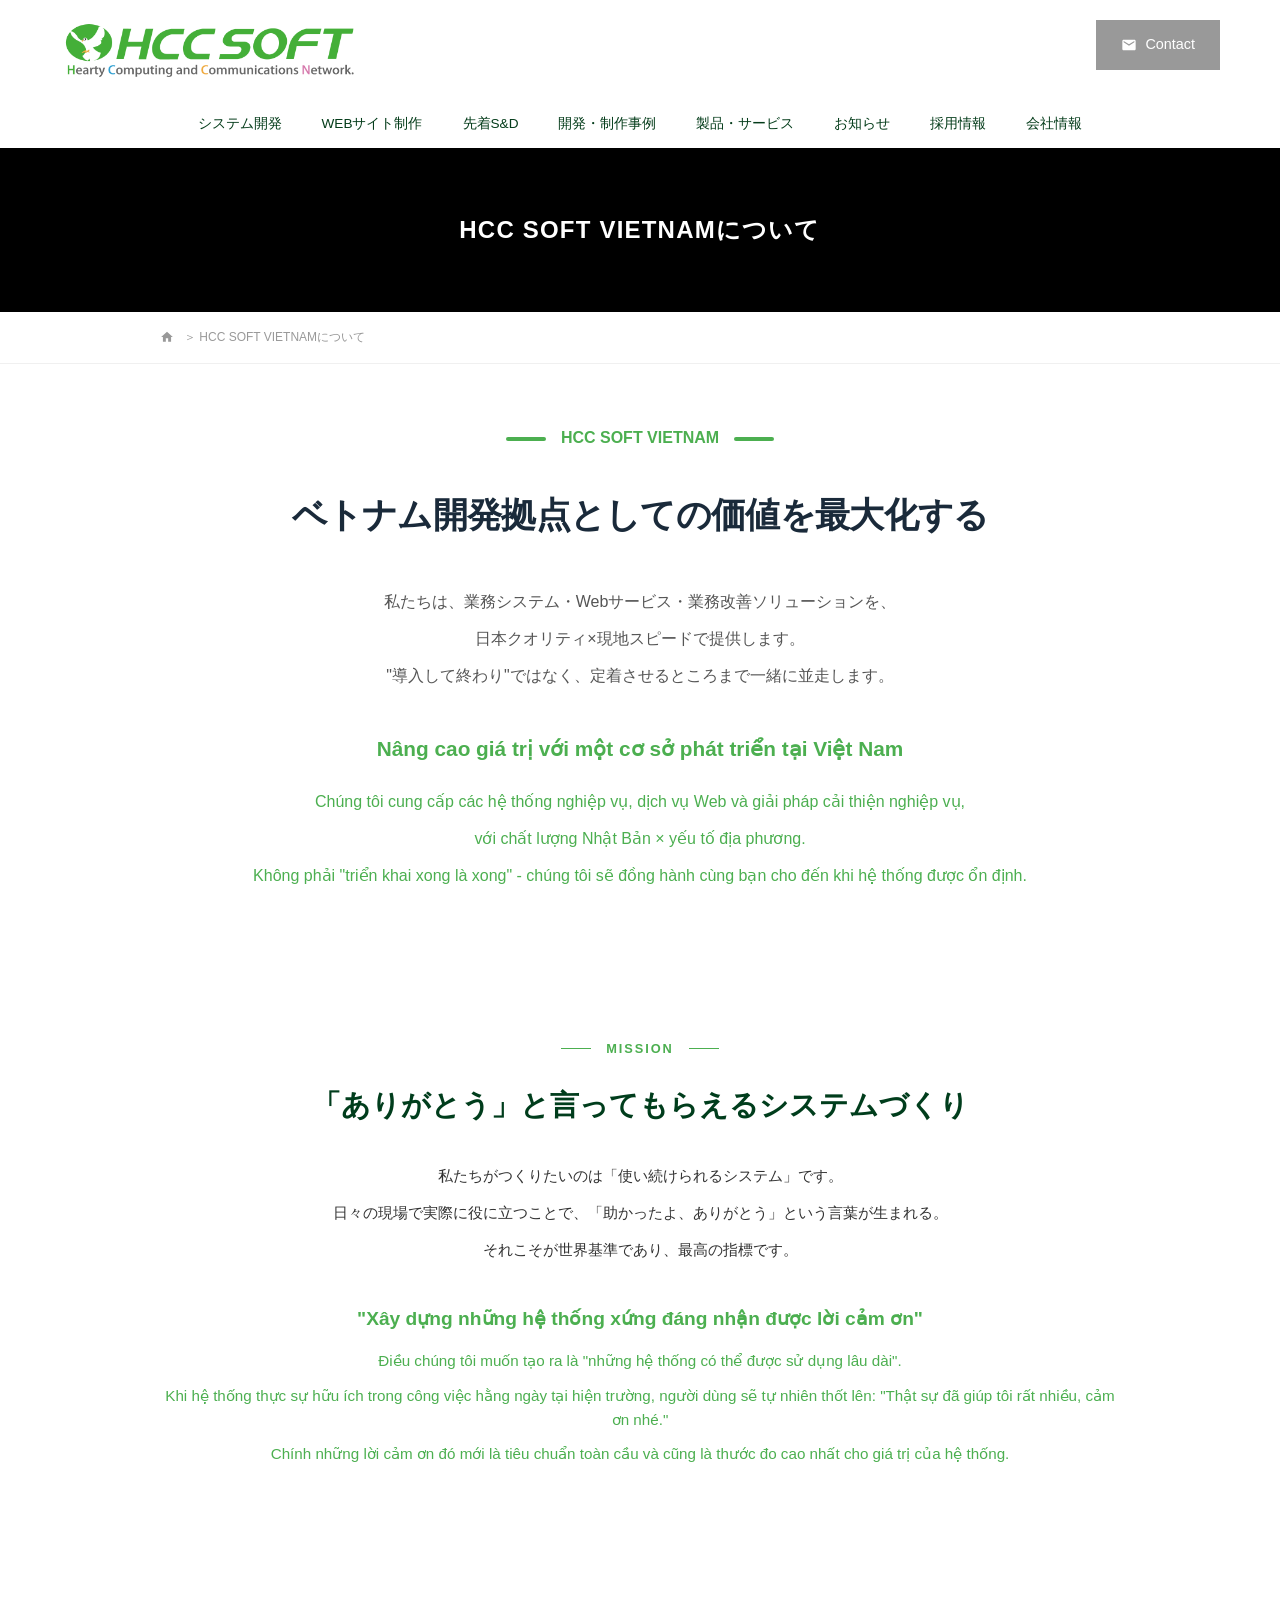
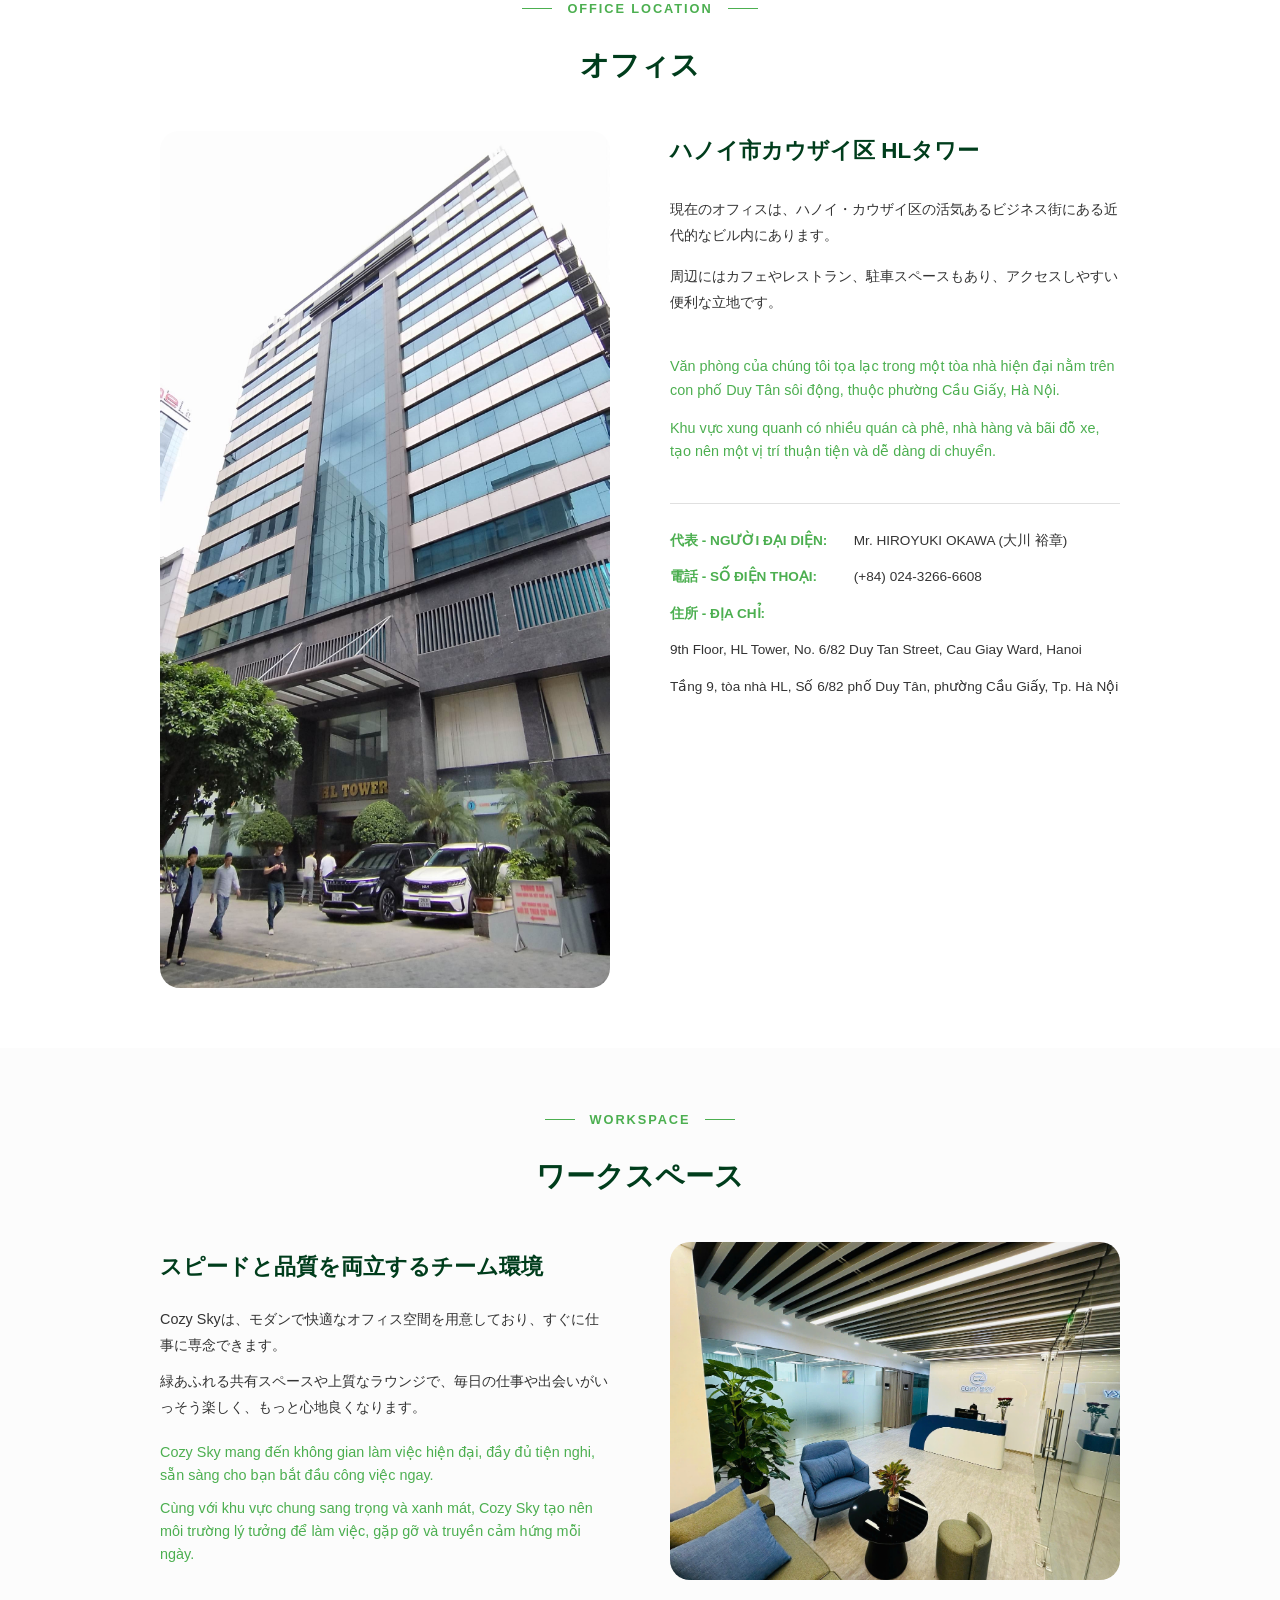
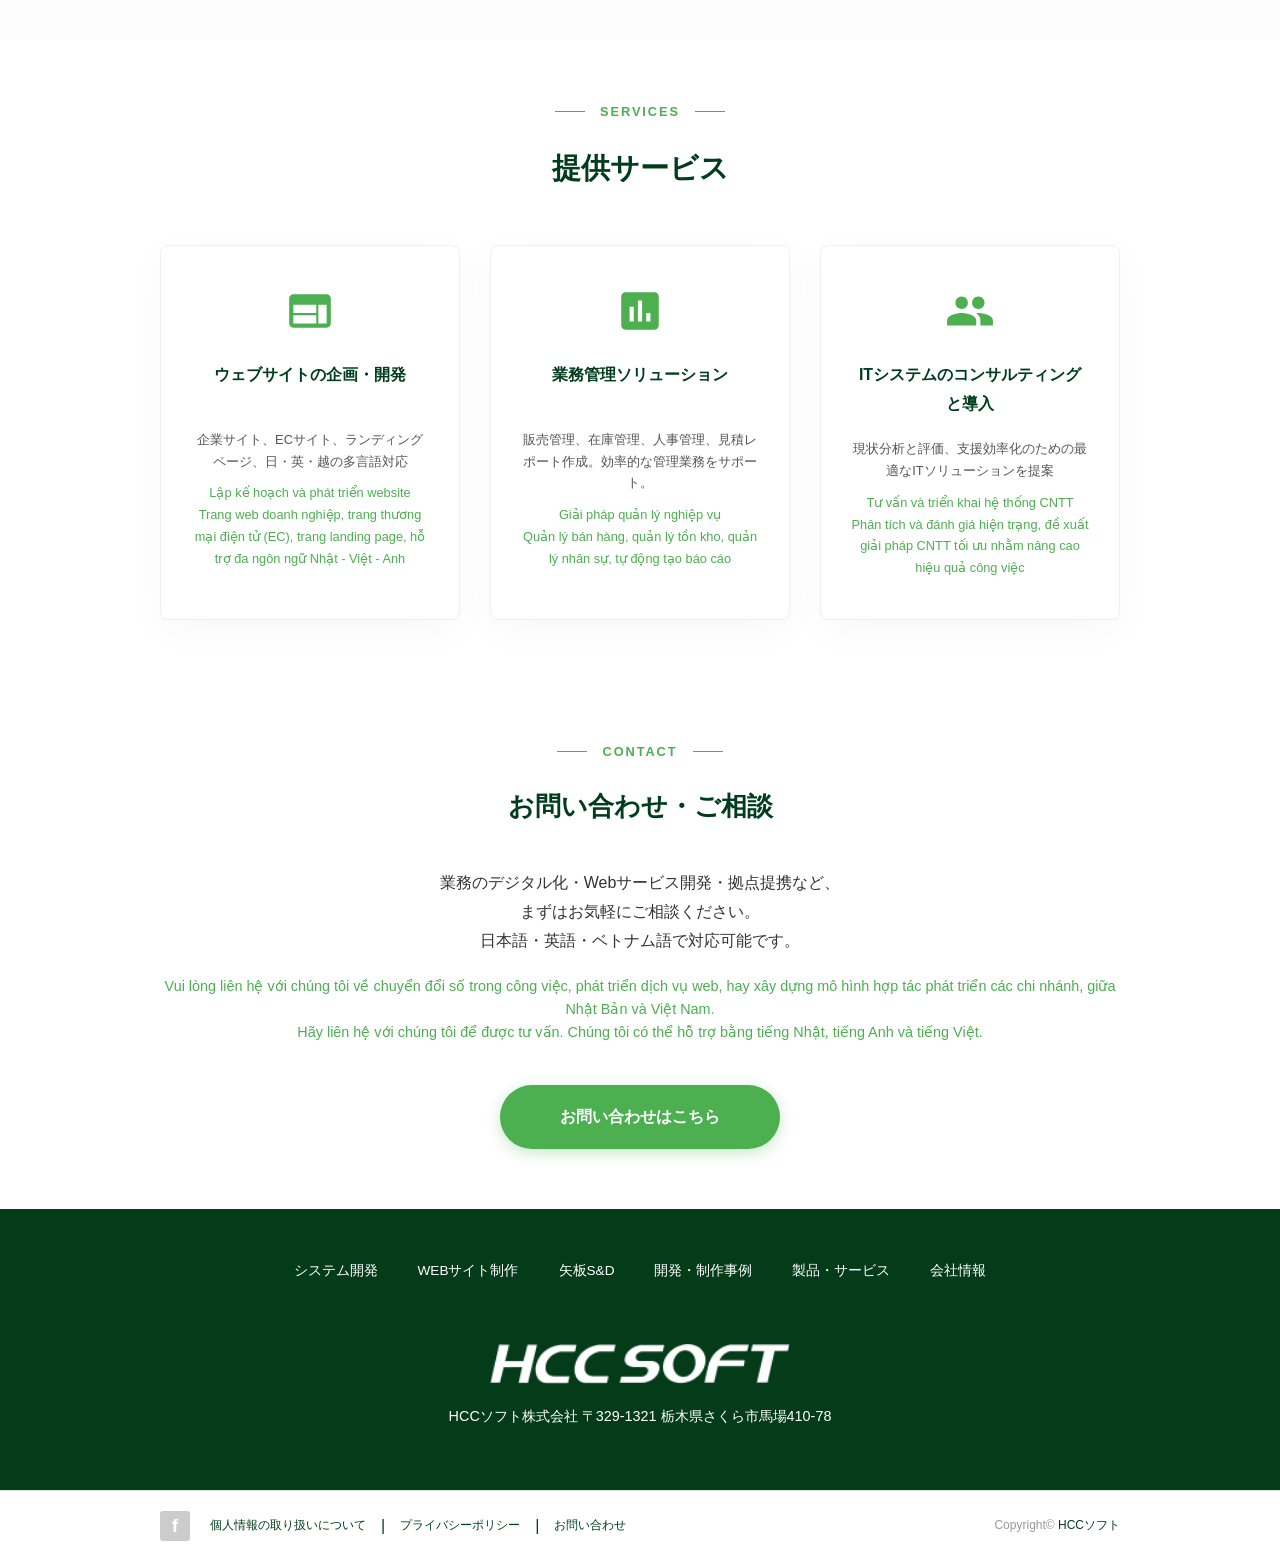
==== index.html @ 888fc67b "Initial commit" ====
<!DOCTYPE html>
<html lang="vi">
<head>
    <meta charset="UTF-8">
    <meta name="viewport" content="width=device-width, initial-scale=1.0">
    <title>HCC SOFT - Việt Nam</title>
    <link rel="stylesheet" href="css/style.css">
</head>
<body>
    <!-- Header -->
    <header class="header">
        <div class="container">
            <div class="header-top">
                <div class="logo">
                    <img src="img/hccsoft-logo.png" alt="HCC SOFT">
                </div>
                <div class="header-contact">
                    <a href="https://docs.google.com/forms/d/e/1FAIpQLScNN8goLlp0KSe3b3rcVJYPRQXXQ2QUu0O2I_xCMgyGJmK12g/viewform?usp=sharing&ouid=110514735921528965454" target="_blank" class="btn-contact">
                        <svg width="16" height="16" viewBox="0 0 24 24" fill="none" xmlns="http://www.w3.org/2000/svg" style="margin-right: 8px;">
                            <path d="M20 4H4c-1.1 0-1.99.9-1.99 2L2 18c0 1.1.9 2 2 2h16c1.1 0 2-.9 2-2V6c0-1.1-.9-2-2-2zm0 4l-8 5-8-5V6l8 5 8-5v2z" fill="currentColor"/>
                        </svg>
                        Contact
                    </a>
                </div>
            </div>
            <nav class="nav">
                <ul>
                    <li><a href="https://hcc-soft.com/system/" target="_blank">システム開発</a></li>
                    <li><a href="https://hcc-soft.com/web/" target="_blank">WEBサイト制作</a></li>
                    <li><a href="https://www.yaita-sdf.com/" target="_blank">先着S&D</a></li>
                    <li><a href="https://hcc-soft.com/works/" target="_blank">開発・制作事例</a></li>
                    <li><a href="https://hcc-soft.com/service/" target="_blank">製品・サービス</a></li>
                    <li><a href="https://hcc-soft.com/news/" target="_blank">お知らせ</a></li>
                    <li><a href="https://hcc-soft.com/recruit/" target="_blank">採用情報</a></li>
                    <li><a href="https://hcc-soft.com/company/" target="_blank">会社情報</a></li>
                </ul>
            </nav>
        </div>
    </header>

    <main>
        <!-- Page Title Banner -->
        <div class="page-banner">
            <div class="container">
                <h1>HCC SOFT VIETNAMについて</h1>
            </div>
        </div>

        <!-- Breadcrumbs -->
        <div class="breadcrumbs">
            <div class="container">
                <ul>
                    <li><a href="#">
                        <svg width="14" height="14" viewBox="0 0 24 24" fill="none" xmlns="http://www.w3.org/2000/svg" style="vertical-align: middle;">
                            <path d="M10 20v-6h4v6h5v-8h3L12 3 2 12h3v8z" fill="currentColor"/>
                        </svg>
                    </a></li>
                    <li>＞ HCC SOFT VIETNAMについて</li>
                </ul>
            </div>
        </div>

        <!-- Hero Section -->
        <section class="hero-new">
            <div class="container">
                <div class="section-tag-new">
                    <span>HCC SOFT VIETNAM</span>
                </div>
                <h2 class="hero-title">ベトナム開発拠点としての価値を最大化する</h2>
                <div class="hero-description">
                    <p>私たちは、業務システム・Webサービス・業務改善ソリューションを、</p>
                    <p>日本クオリティ×現地スピードで提供します。</p>
                    <p>"導入して終わり"ではなく、定着させるところまで一緒に並走します。</p>
                </div>
                <div class="hero-description-vn vn-text">
                    <h3 class="highlight">Nâng cao giá trị với một cơ sở phát triển tại Việt Nam</h3>
                    <p>Chúng tôi cung cấp các hệ thống nghiệp vụ, dịch vụ Web và giải pháp cải thiện nghiệp vụ,</p>
                    <p>với chất lượng Nhật Bản × yếu tố địa phương.</p>
                    <p>Không phải "triển khai xong là xong" - chúng tôi sẽ đồng hành cùng bạn cho đến khi hệ thống được ổn định.</p>
                </div>
            </div>
        </section>

        <!-- Mission Section -->
        <section class="mission">
            <div class="container text-center">
                <p class="section-tag">MISSION</p>
                <h2>「ありがとう」と言ってもらえるシステムづくり</h2>
                <div class="mission-content">
                    <p>私たちがつくりたいのは「使い続けられるシステム」です。</p>
                    <p>日々の現場で実際に役に立つことで、「助かったよ、ありがとう」という言葉が生まれる。</p>
                    <p>それこそが世界基準であり、最高の指標です。</p>
                    
                    <div class="vn-text mt-4">
                        <h3 class="highlight">"Xây dựng những hệ thống xứng đáng nhận được lời cảm ơn"</h3>
                        <p>Điều chúng tôi muốn tạo ra là "những hệ thống có thể được sử dụng lâu dài".</p>
                        <p>Khi hệ thống thực sự hữu ích trong công việc hằng ngày tại hiện trường, người dùng sẽ tự nhiên thốt lên: "Thật sự đã giúp tôi rất nhiều, cảm ơn nhé."</p>
                        <p>Chính những lời cảm ơn đó mới là tiêu chuẩn toàn cầu và cũng là thước đo cao nhất cho giá trị của hệ thống.</p>
                    </div>
                </div>
            </div>
        </section>

        <!-- Office Location Section -->
        <section class="office">
            <div class="container">
                <div class="text-center">
                    <p class="section-tag">OFFICE LOCATION</p>
                    <h2 class="section-title">オフィス</h2>
                </div>
                <div class="office-grid">
                    <div class="office-image">
                        <img src="img/HL-tower-crop.jpg" alt="HL Tower">
                    </div>
                    <div class="office-info">
                        <h3>ハノイ市カウザイ区 HLタワー</h3>
                        <p>現在のオフィスは、ハノイ・カウザイ区の活気あるビジネス街にある近代的なビル内にあります。</p>
                        <p>周辺にはカフェやレストラン、駐車スペースもあり、アクセスしやすい便利な立地です。</p>
                        
                        <div class="vn-text mt-4">
                            <p>Văn phòng của chúng tôi tọa lạc trong một tòa nhà hiện đại nằm trên con phố Duy Tân sôi động, thuộc phường Cầu Giấy, Hà Nội.</p>
                            <p>Khu vực xung quanh có nhiều quán cà phê, nhà hàng và bãi đỗ xe, tạo nên một vị trí thuận tiện và dễ dàng di chuyển.</p>
                        </div>

                        <div class="contact-details mt-4">
                            <p><strong class="no-wrap">代表 - NGƯỜI ĐẠI DIỆN:</strong> Mr. HIROYUKI OKAWA (大川 裕章)</p>
                            <p><strong class="no-wrap">電話 - SỐ ĐIỆN THOẠI:</strong> (+84) 024-3266-6608</p>
                            <p><strong>住所 - ĐỊA CHỈ:</strong></p>
                            <p>9th Floor, HL Tower, No. 6/82 Duy Tan Street, Cau Giay Ward, Hanoi</p>
                            <p>Tầng 9, tòa nhà HL, Số 6/82 phố Duy Tân, phường Cầu Giấy, Tp. Hà Nội</p>
                        </div>
                    </div>
                </div>
            </div>
        </section>

        <!-- Workspace Section -->
        <section class="workspace">
            <div class="container text-center">
                <p class="section-tag">WORKSPACE</p>
                <h2 class="section-title">ワークスペース</h2>
                <div class="workspace-grid">
                    <div class="workspace-desc">
                        <h3>スピードと品質を両立するチーム環境</h3>
                        <p>Cozy Skyは、モダンで快適なオフィス空間を用意しており、すぐに仕事に専念できます。</p>
                        <p>緑あふれる共有スペースや上質なラウンジで、毎日の仕事や出会いがいっそう楽しく、もっと心地良くなります。</p>
                        <div class="vn-text mt-3">
                            <p>Cozy Sky mang đến không gian làm việc hiện đại, đầy đủ tiện nghi, sẵn sàng cho bạn bắt đầu công việc ngay.</p>
                            <p>Cùng với khu vực chung sang trọng và xanh mát, Cozy Sky tạo nên môi trường lý tưởng để làm việc, gặp gỡ và truyền cảm hứng mỗi ngày.</p>
                        </div>
                    </div>
                    <div class="workspace-image">
                        <img src="img/CozySky-LeTan.jpg" alt="Workspace">
                    </div>
                </div>
            </div>
        </section>

        <!-- Services Section -->
        <section class="services">
            <div class="container text-center">
                <p class="section-tag">SERVICES</p>
                <h2 class="section-title">提供サービス</h2>
                <div class="services-grid">
                    <div class="service-card">
                        <div class="icon">
                            <svg width="50" height="50" viewBox="0 0 24 24" fill="none" xmlns="http://www.w3.org/2000/svg">
                                <path d="M20 4H4c-1.1 0-1.99.9-1.99 2L2 18c0 1.1.9 2 2 2h16c1.1 0 2-.9 2-2V6c0-1.1-.9-2-2-2zm-5 14H4v-4h11v4zm0-5H4V9h11v4zm5 5h-4V9h4v9z" fill="#4CAF50"/>
                            </svg>
                        </div>
                        <h3>ウェブサイトの企画・開発</h3>
                        <p>企業サイト、ECサイト、ランディングページ、日・英・越の多言語対応</p>
                        <div class="vn-text mt-2">
                            <p>Lập kế hoạch và phát triển website</p>
                            <p>Trang web doanh nghiệp, trang thương mại điện tử (EC), trang landing page, hỗ trợ đa ngôn ngữ Nhật - Việt - Anh</p>
                        </div>
                    </div>
                    <div class="service-card">
                        <div class="icon">
                            <svg width="50" height="50" viewBox="0 0 24 24" fill="none" xmlns="http://www.w3.org/2000/svg">
                                <path d="M19 3H5c-1.1 0-2 .9-2 2v14c0 1.1.9 2 2 2h14c1.1 0 2-.9 2-2V5c0-1.1-.9-2-2-2zM9 17H7v-7h2v7zm4 0h-2V7h2v10zm4 0h-2v-4h2v4z" fill="#4CAF50"/>
                            </svg>
                        </div>
                        <h3>業務管理ソリューション</h3>
                        <p>販売管理、在庫管理、人事管理、見積レポート作成。効率的な管理業務をサポート。</p>
                        <div class="vn-text mt-2">
                            <p>Giải pháp quản lý nghiệp vụ</p>
                            <p>Quản lý bán hàng, quản lý tồn kho, quản lý nhân sự, tự động tạo báo cáo</p>
                        </div>
                    </div>
                    <div class="service-card">
                        <div class="icon">
                            <svg width="50" height="50" viewBox="0 0 24 24" fill="none" xmlns="http://www.w3.org/2000/svg">
                                <path d="M16 11c1.66 0 2.99-1.34 2.99-3S17.66 5 16 5c-1.66 0-3 1.34-3 3s1.34 3 3 3zm-8 0c1.66 0 2.99-1.34 2.99-3S9.66 5 8 5C6.34 5 5 6.34 5 8s1.34 3 3 3zm0 2c-2.33 0-7 1.17-7 3.5V19h14v-2.5c0-2.33-4.67-3.5-7-3.5zm8 0c-.29 0-.62.02-.97.05 1.16.84 1.97 1.97 1.97 3.45V19h6v-2.5c0-2.33-4.67-3.5-7-3.5z" fill="#4CAF50"/>
                            </svg>
                        </div>
                        <h3>ITシステムのコンサルティングと導入</h3>
                        <p>現状分析と評価、支援効率化のための最適なITソリューションを提案</p>
                        <div class="vn-text mt-2">
                            <p>Tư vấn và triển khai hệ thống CNTT</p>
                            <p>Phân tích và đánh giá hiện trạng, đề xuất giải pháp CNTT tối ưu nhằm nâng cao hiệu quả công việc</p>
                        </div>
                    </div>
                </div>
            </div>
        </section>

        <!-- Contact CTA Section -->
        <section class="contact-cta">
            <div class="container text-center">
                <p class="section-tag">CONTACT</p>
                <h2>お問い合わせ・ご相談</h2>
                <p>業務のデジタル化・Webサービス開発・拠点提携など、<br>まずはお気軽にご相談ください。<br>日本語・英語・ベトナム語で対応可能です。</p>
                <div class="vn-text mt-3">
                    <p>Vui lòng liên hệ với chúng tôi về chuyển đổi số trong công việc, phát triển dịch vụ web, hay xây dựng mô hình hợp tác phát triển các chi nhánh, giữa Nhật Bản và Việt Nam.</p>
                    <p>Hãy liên hệ với chúng tôi để được tư vấn. Chúng tôi có thể hỗ trợ bằng tiếng Nhật, tiếng Anh và tiếng Việt.</p>
                </div>
                <a href="https://docs.google.com/forms/d/e/1FAIpQLScNN8goLlp0KSe3b3rcVJYPRQXXQ2QUu0O2I_xCMgyGJmK12g/viewform?usp=sharing&ouid=110514735921528965454" target="_blank" class="btn-cta">お問い合わせはこちら</a>
            </div>
        </section>
    </main>

    <!-- Footer -->
    <footer class="footer">
        <div class="footer-top">
            <div class="container">
                <div class="footer-nav">
                    <ul>
                        <li><a href="https://hcc-soft.com/system/" target="_blank">システム開発</a></li>
                        <li><a href="https://hcc-soft.com/web/" target="_blank">WEBサイト制作</a></li>
                        <li><a href="https://www.yaita-sdf.com/" target="_blank">矢板S&D</a></li>
                        <li><a href="https://hcc-soft.com/works/" target="_blank">開発・制作事例</a></li>
                        <li><a href="https://hcc-soft.com/service/" target="_blank">製品・サービス</a></li>
                        <li><a href="https://hcc-soft.com/company/" target="_blank">会社情報</a></li>
                    </ul>
                </div>
                <div class="footer-main">
                    <div class="footer-logo">
                        <img src="img/hccsoft-text.png" alt="HCC SOFT">
                    </div>
                    <div class="footer-address">
                        <p>HCCソフト株式会社 〒329-1321 栃木県さくら市馬場410-78</p>
                    </div>
                </div>
            </div>
        </div>
        <div class="footer-bottom">
            <div class="container">
                <div class="footer-bottom-content">
                    <div class="footer-social">
                        <a href="https://www.facebook.com/HCC-SOFT-224533360907397/" target="_blank" class="fb-icon">f</a>
                    </div>
                    <div class="footer-bottom-links">
                        <a href="https://hcc-soft.com/personal-info/" target="_blank">個人情報の取り扱いについて</a>
                        <span class="separator">|</span>
                        <a href="https://hcc-soft.com/privacy-policy/" target="_blank">プライバシーポリシー</a>
                        <span class="separator">|</span>
                        <a href="https://hcc-soft.com/contact/" target="_blank">お問い合わせ</a>
                    </div>
                    <div class="footer-copyright">
                        <span>Copyright© <a href="#">HCCソフト</a></span>
                    </div>
                </div>
            </div>
        </div>
    </footer>

    <script src="js/script.js"></script>
</body>
</html>
---- css/style.css ----
/* CSS Reset & Basic Styles */
* {
    margin: 0;
    padding: 0;
    box-sizing: border-box;
}

:root {
    --primary-color: #4CAF50; /* Màu xanh lá đặc trưng của HCC */
    --hover-green: #45a049;
    --dark-green: #003d1c; /* Màu xanh đậm tiêu đề */
    --text-color: #333;
    --light-bg: #f9fbf9;
    --white: #ffffff;
    --gray-text: #666;
    --border-color: #e0e0e0;
    --footer-bg: #043C1A;
}

body {
    font-family: 'Hiragino Kaku Gothic Pro', 'Meiryo', 'MS PGothic', sans-serif; /* Font chuẩn Nhật */
    line-height: 1.8;
    color: var(--text-color);
    background-color: var(--white);
}

.container {
    max-width: 1000px; /* Thu hẹp container theo mẫu landing page chuẩn Nhật */
    margin: 0 auto;
    padding: 0 20px;
}

img {
    max-width: 100%;
    height: auto;
    display: block;
}

.text-center {
    text-align: center;
}

.mt-2 { margin-top: 10px; }
.mt-3 { margin-top: 20px; }
.mt-4 { margin-top: 40px; }

/* Section Standard Styles */
section {
    padding: 60px 0;
}

.section-tag {
    color: var(--primary-color);
    font-weight: bold;
    font-size: 0.8rem;
    letter-spacing: 0.15em;
    margin-bottom: 20px;
    display: flex;
    align-items: center;
    justify-content: center;
}

.section-tag::before,
.section-tag::after {
    content: "";
    width: 30px;
    height: 1px;
    background-color: var(--primary-color);
    margin: 0 15px;
}

h2.section-title, h2 {
    font-size: 1.8rem;
    margin-bottom: 40px;
    color: var(--dark-green);
    font-weight: 700;
}

.vn-text {
    color: var(--primary-color);
    font-size: 0.9rem;
    line-height: 1.6;
    font-family: 'Segoe UI', Tahoma, Geneva, Verdana, sans-serif;
}

/* Header */
.header {
    background: var(--white);
    padding: 0; /* Giảm padding để sát mép */
    border-bottom: none;
}

.header .container {
    display: flex;
    flex-direction: column; /* Chuyển thành 2 hàng */
    align-items: stretch;
    max-width: 1200px;
}

.header-top {
    display: flex;
    justify-content: space-between;
    align-items: flex-start;
    padding-top: 20px;
}

.logo {
    display: flex;
    align-items: flex-start;
    font-family: 'Segoe UI', Tahoma, Geneva, Verdana, sans-serif;
}

.logo img {
    height: 60px; /* Tăng kích thước logo theo mẫu */
}

.header-contact {
    align-self: flex-start;
}

.btn-contact {
    background: #999; /* Màu xám theo hình mẫu */
    color: var(--white);
    padding: 12px 25px;
    text-decoration: none;
    font-size: 0.9rem;
    display: flex;
    align-items: center;
    border-radius: 0; /* Phẳng cạnh */
    transition: background 0.3s;
    margin-top: 0; /* Căn chỉnh ngang hàng với logo */
    font-family: 'Segoe UI', Tahoma, Geneva, Verdana, sans-serif;
}

.nav {
    margin-top: 20px;
}

.nav ul {
    display: flex;
    justify-content: center;
    list-style: none;
    padding: 0;
}

.nav ul li {
    margin: 0;
}

.nav ul li a {
    text-decoration: none;
    color: var(--footer-bg);
    font-size: 0.85rem;
    font-weight: 500;
    padding: 12px 20px;
    display: block;
    transition: all 0.3s ease;
}

.nav ul li a:hover {
    background-color: #002d15; /* Màu xanh cực đậm theo mẫu */
    color: #fff;
}

.btn-contact:hover {
    background: #666;
}

/* Page Banner */
.page-banner {
    background-color: #000;
    padding: 60px 0;
    text-align: center;
    margin-top: 0;
}

.page-banner h1 {
    color: var(--white);
    font-size: 1.5rem;
    font-weight: 600;
    letter-spacing: 0.05em;
}

/* Breadcrumbs */
.breadcrumbs {
    padding: 15px 0;
    border-bottom: 1px solid #f0f0f0;
}

.breadcrumbs ul {
    list-style: none;
    display: flex;
    align-items: center;
    gap: 10px;
    font-size: 0.75rem;
    color: #999;
}

.breadcrumbs a {
    text-decoration: none;
    color: #999;
}

/* Hero New Style */
.hero-new {
    background-color: var(--white);
    padding: 60px 0 80px;
    text-align: center;
}

.section-tag-new {
    display: flex;
    align-items: center;
    justify-content: center;
    margin-bottom: 30px;
}

.section-tag-new span {
    color: var(--primary-color);
    font-weight: 700;
    font-size: 1rem;
    margin: 0 15px;
}

.section-tag-new::before,
.section-tag-new::after {
    content: "";
    width: 40px;
    height: 4px;
    background-color: var(--primary-color);
    border-radius: 2px;
}

.hero-title {
    color: #1a2a3a; /* Màu xanh đen đậm */
    font-size: 2.2rem;
    font-weight: 800;
    margin-bottom: 40px;
    letter-spacing: -0.02em;
}

.hero-description p {
    font-size: 1rem;
    color: #555;
    line-height: 2;
    margin-bottom: 5px;
}

.hero-description-vn {
    margin-top: 40px;
    font-family: 'Segoe UI', Tahoma, Geneva, Verdana, sans-serif;
}

.hero-description-vn h3.highlight {
    font-size: 1.3rem;
    font-weight: 700;
    font-family: 'Segoe UI Bold', 'Segoe UI', Tahoma, Geneva, Verdana, sans-serif;
    margin-bottom: 20px;
    color: var(--primary-color);
}

.hero-description-vn p {
    font-size: 1rem;
    line-height: 2;
    margin-bottom: 5px;
}

/* Hero Section (Old - can be removed or kept for reference) */
.hero {
    display: none; /* Ẩn style cũ */
}

/* Mission Section */
.mission {
    padding: 60px 0;
}

.mission h2 {
    font-size: 1.8rem;
    margin-bottom: 30px;
}

.mission-content p {
    font-size: 0.95rem;
    margin-bottom: 10px;
}

.mission .vn-text h3.highlight {
    font-size: 1.2rem;
    margin-bottom: 15px;
    font-family: 'Segoe UI Bold', 'Segoe UI', Tahoma, Geneva, Verdana, sans-serif;
    font-weight: 700;
}

/* Office Location */
.office {
    background-color: var(--white);
}

.office-grid {
    display: grid;
    grid-template-columns: 1fr 1fr;
    gap: 60px;
    align-items: start;
}

.office-image img {
    border-radius: 20px;
    width: 100%;
}

.office-info h3 {
    color: var(--dark-green);
    font-size: 1.4rem;
    margin-bottom: 25px;
}

.office-info p {
    font-size: 0.9rem;
    margin-bottom: 15px;
}

.contact-details {
    border-top: 1px solid var(--border-color);
    padding-top: 25px;
}

.contact-details p {
    font-size: 0.85rem;
    margin-bottom: 12px;
    font-family: 'Segoe UI', Tahoma, Geneva, Verdana, sans-serif;
}

.contact-details strong {
    color: var(--primary-color);
    display: inline-block;
    width: 140px;
    font-family: 'Segoe UI Bold', 'Segoe UI', Tahoma, Geneva, Verdana, sans-serif;
    font-weight: 700;
}

.contact-details strong.no-wrap {
    white-space: nowrap;
    width: auto;
    min-width: 180px;
}

/* Workspace Section */
.workspace {
    background-color: #fcfcfc;
}

.workspace-grid {
    display: grid;
    grid-template-columns: 1fr 1fr;
    gap: 60px;
    align-items: center;
    text-align: left;
}

.workspace-desc h3 {
    color: var(--dark-green);
    font-size: 1.4rem;
    margin-bottom: 20px;
}

.workspace-desc p {
    font-size: 0.9rem;
    margin-bottom: 10px;
}

.workspace-image img {
    border-radius: 20px;
}

/* Services Section */
.services-grid {
    display: grid;
    grid-template-columns: repeat(3, 1fr);
    gap: 30px;
    margin-top: 50px;
}

.service-card {
    background: var(--white);
    padding: 40px 30px;
    border-radius: 8px;
    box-shadow: 0 10px 40px rgba(0,0,0,0.03);
    border: 1px solid #f0f0f0;
    display: flex;
    flex-direction: column;
    align-items: center;
}

.service-card .icon {
    margin-bottom: 25px;
    display: flex;
    justify-content: center;
    align-items: center;
}

.service-card .icon img,
.service-card .icon svg {
    height: 50px;
    width: auto;
    object-fit: contain;
}

.service-card h3 {
    font-size: 1rem;
    margin-bottom: 20px;
    color: var(--dark-green);
    min-height: 3rem;
}

.service-card p {
    font-size: 0.8rem;
    line-height: 1.7;
    color: #555;
}

.service-card .vn-text,
.service-card .vn-text p {
    color: var(--primary-color);
}

/* Contact CTA */
.contact-cta {
    background-color: var(--white);
}

.contact-cta h2 {
    font-size: 1.6rem;
}

.btn-cta {
    display: inline-block;
    background: var(--primary-color);
    color: var(--white);
    padding: 18px 60px;
    text-decoration: none;
    border-radius: 40px;
    font-weight: bold;
    font-size: 1rem;
    margin-top: 40px;
    box-shadow: 0 4px 15px rgba(76, 175, 80, 0.3);
    transition: all 0.3s;
}

.btn-cta:hover {
    background: var(--hover-green);
    transform: translateY(-2px);
    box-shadow: 0 6px 20px rgba(76, 175, 80, 0.4);
}

/* Footer */
.footer {
    width: 100%;
}

.footer-top {
    background: var(--footer-bg);
    color: var(--white);
    padding: 40px 0 60px;
}

.footer-nav {
    margin-bottom: 50px;
}

.footer-nav ul {
    display: flex;
    justify-content: center;
    list-style: none;
    flex-wrap: wrap;
    gap: 0 40px; /* Tăng khoảng cách giãn giữa các mục */
}

.footer-nav ul li a {
    color: var(--white);
    text-decoration: none;
    font-size: 0.85rem;
    padding: 10px 0; /* Thêm padding để dễ click */
    display: block;
    transition: opacity 0.3s;
}

.footer-nav ul li a:hover {
    opacity: 0.7;
}

.footer-main {
    display: flex;
    flex-direction: column;
    justify-content: center;
    align-items: center;
    gap: 20px;
}

.footer-logo {
    display: flex;
    justify-content: center;
    align-items: center;
}

.footer-logo img {
    height: 40px;
    width: auto;
}

.footer-address {
    text-align: center;
}

.footer-address p {
    font-size: 0.9rem;
    color: var(--white);
    margin: 0;
}

.footer-bottom {
    background: var(--white);
    padding: 20px 0;
    border-top: 1px solid #e0e0e0;
}

.footer-bottom-content {
    display: flex;
    justify-content: flex-start;
    align-items: center;
    flex-wrap: wrap;
    gap: 20px;
}

.footer-social .fb-icon {
    display: inline-block;
    width: 30px;
    height: 30px;
    background: #ccc;
    color: var(--white);
    border-radius: 3px;
    text-align: center;
    line-height: 30px;
    font-weight: bold;
    font-size: 1.2rem;
    text-decoration: none;
    cursor: pointer;
    transition: background 0.3s;
}

.footer-social .fb-icon:hover {
    background: #4267B2;
}

.footer-bottom-links {
    display: flex;
    align-items: center;
    gap: 10px;
    flex-wrap: wrap;
}

.footer-bottom-links a {
    color: var(--dark-green);
    text-decoration: none;
    font-size: 0.75rem;
    transition: text-decoration 0.3s;
}

.footer-bottom-links a:hover {
    text-decoration: underline;
}

.footer-bottom-links .separator {
    color: var(--dark-green);
    margin: 0 5px;
}

.footer-copyright {
    color: #999;
    font-size: 0.75rem;
    font-family: 'Segoe UI', Tahoma, Geneva, Verdana, sans-serif;
    margin-left: auto;
}

.footer-copyright a {
    color: var(--dark-green);
    text-decoration: none;
    font-size: 0.75rem;
    transition: text-decoration 0.3s;
}

.footer-copyright a:hover {
    text-decoration: underline;
}

/* Responsive */
@media (max-width: 768px) {
    section {
        padding: 60px 0;
    }
    
    .office-grid, .workspace-grid, .services-grid {
        grid-template-columns: 1fr;
        gap: 30px;
    }
    
    .header .container {
        flex-direction: column;
        gap: 15px;
    }
    
    .nav ul {
        flex-wrap: wrap;
        justify-content: center;
    }
    
    .nav ul li {
        margin: 5px 10px;
    }
    
    .hero h1 {
        font-size: 1.6rem;
    }

    .footer-main {
        flex-direction: column;
        align-items: center;
        gap: 20px;
    }
    
    .footer-bottom-content {
        flex-direction: column;
        align-items: flex-start;
        gap: 15px;
    }
    
    .footer-bottom-links {
        flex-direction: column;
        align-items: flex-start;
        gap: 5px;
    }
    
    .footer-bottom-links .separator {
        display: none;
    }
}
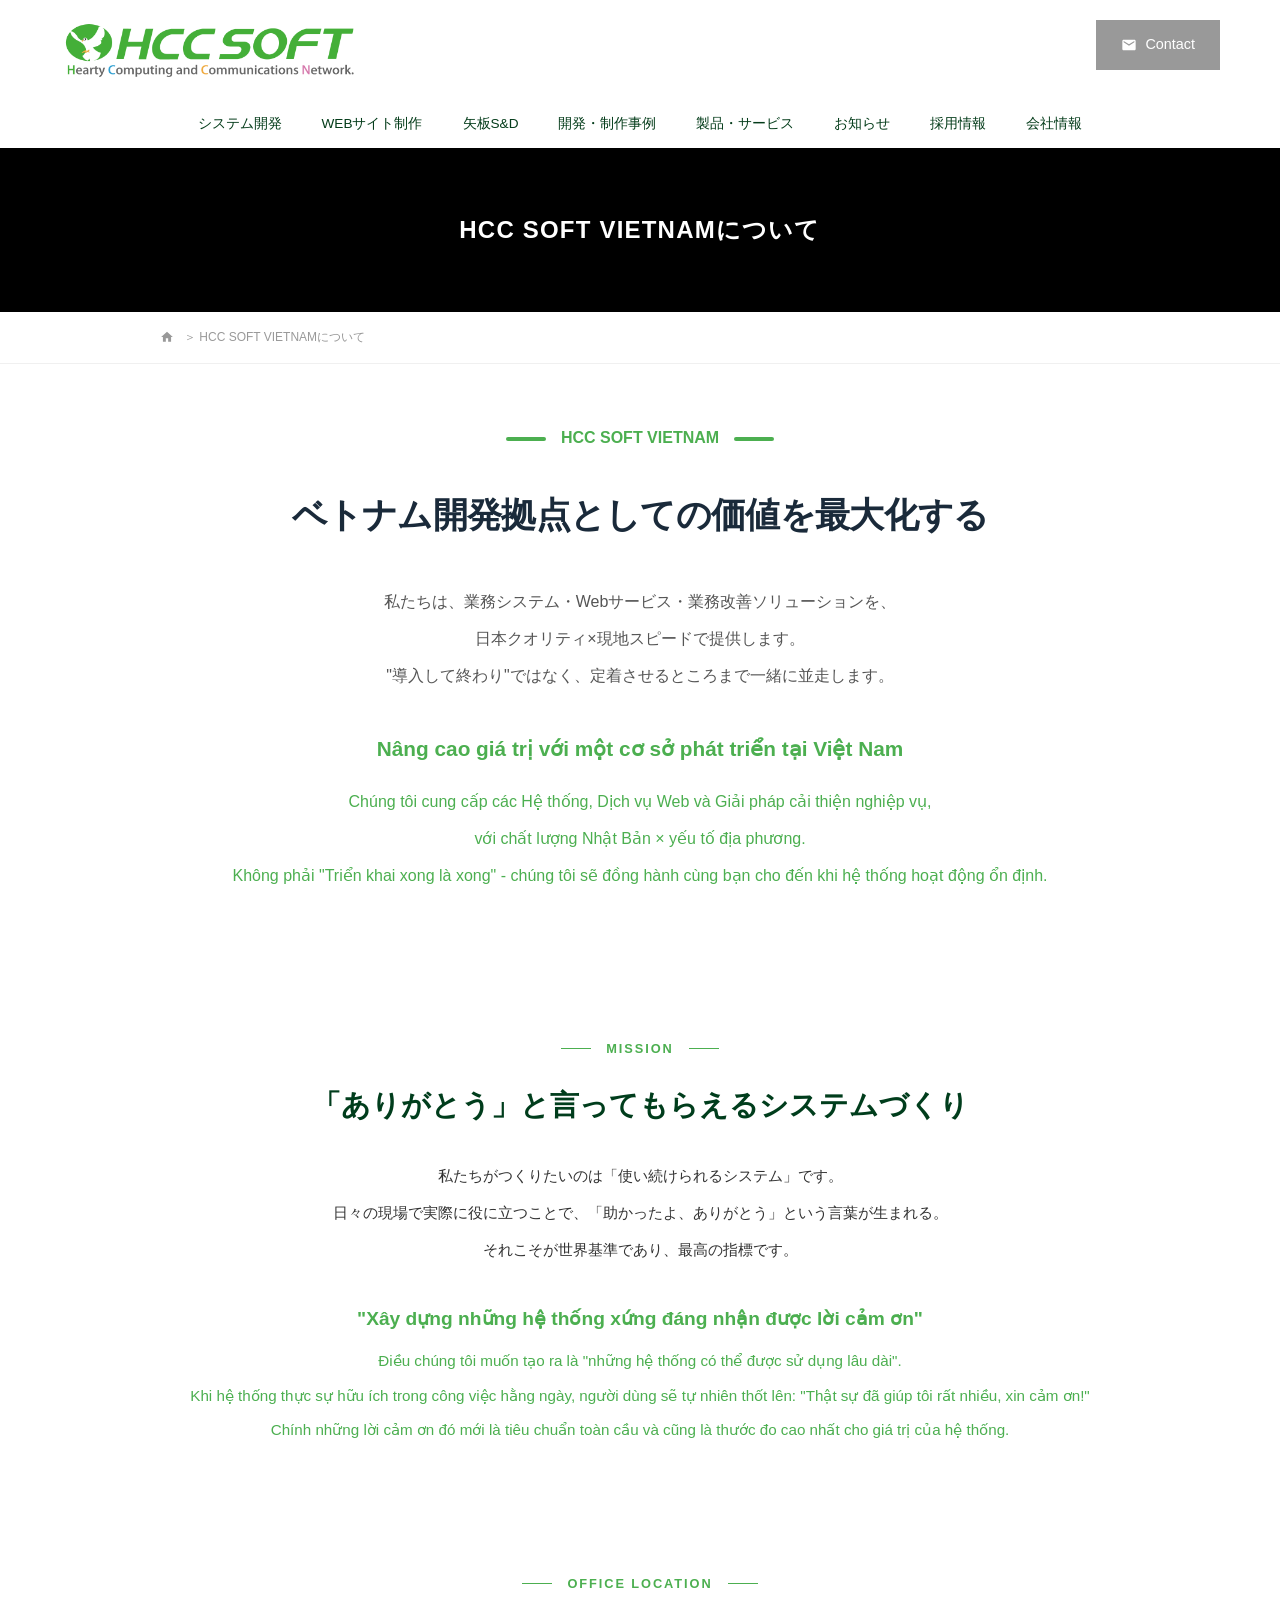
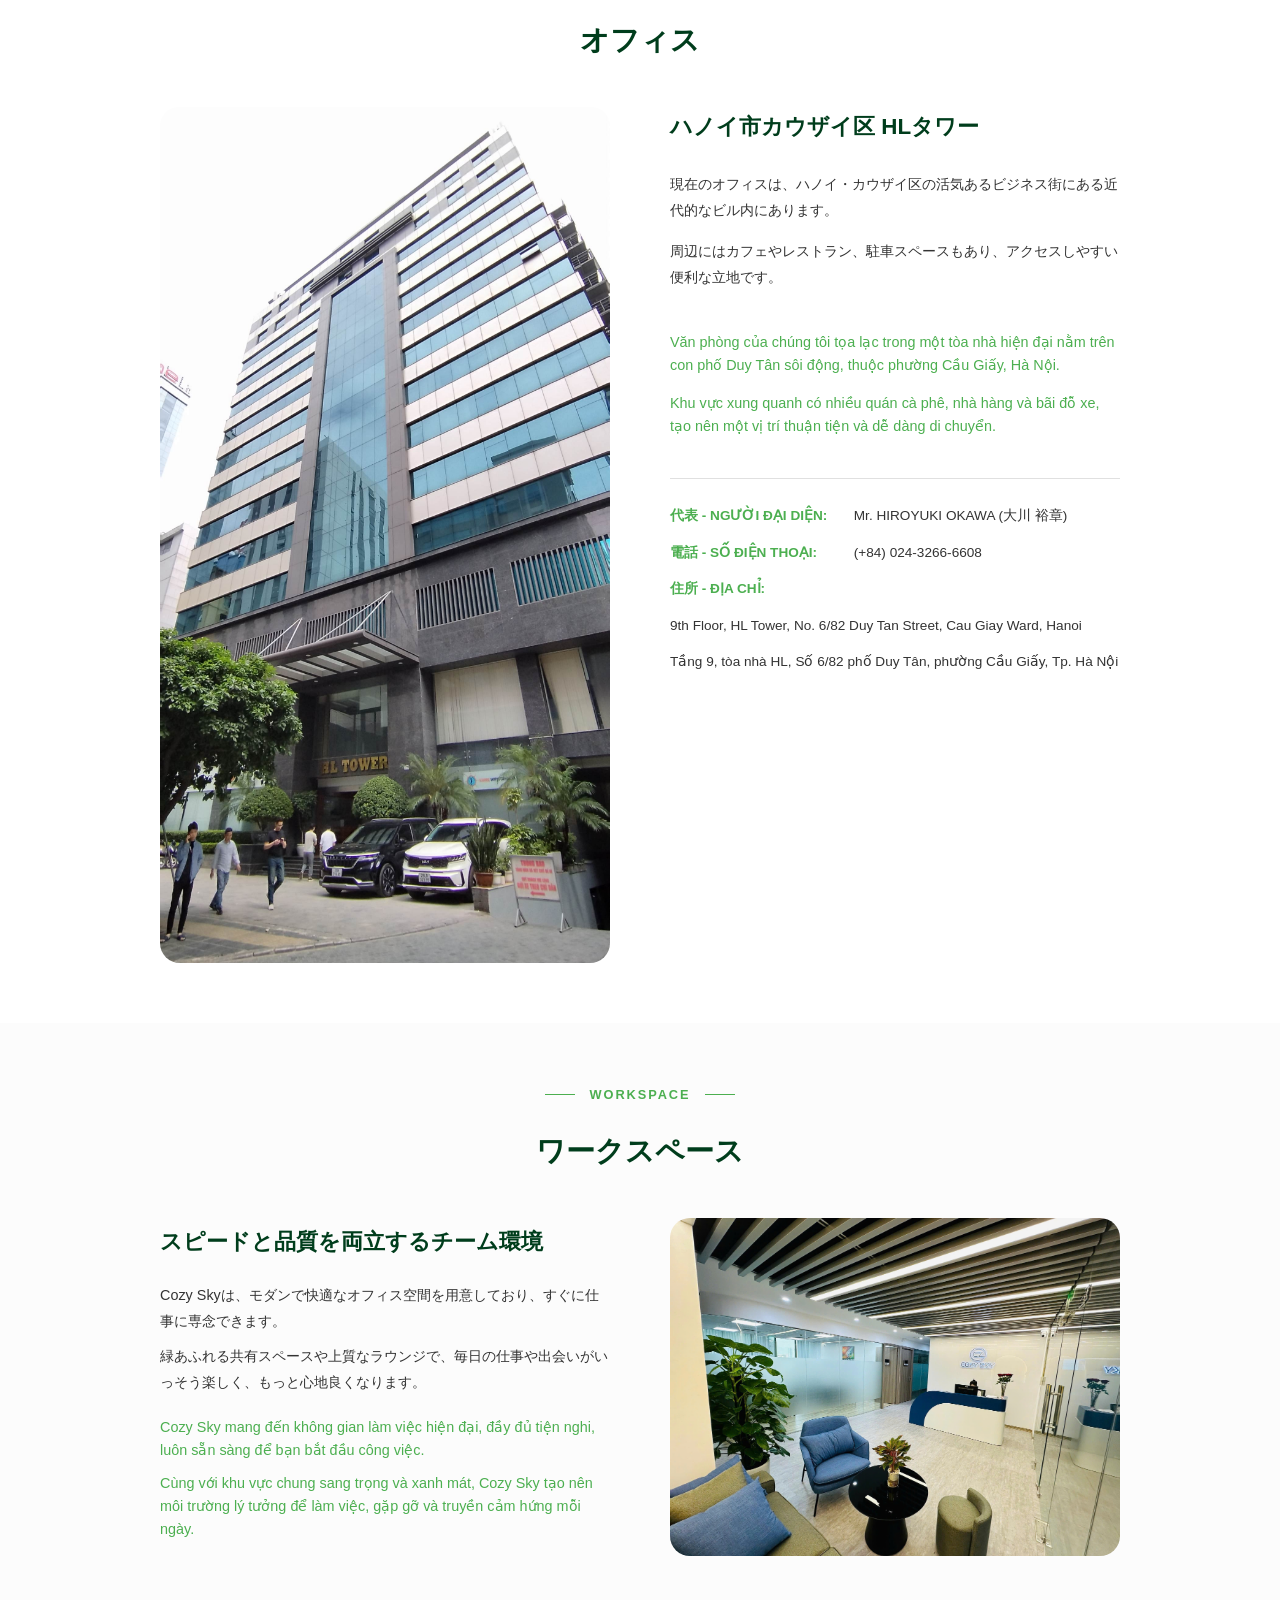
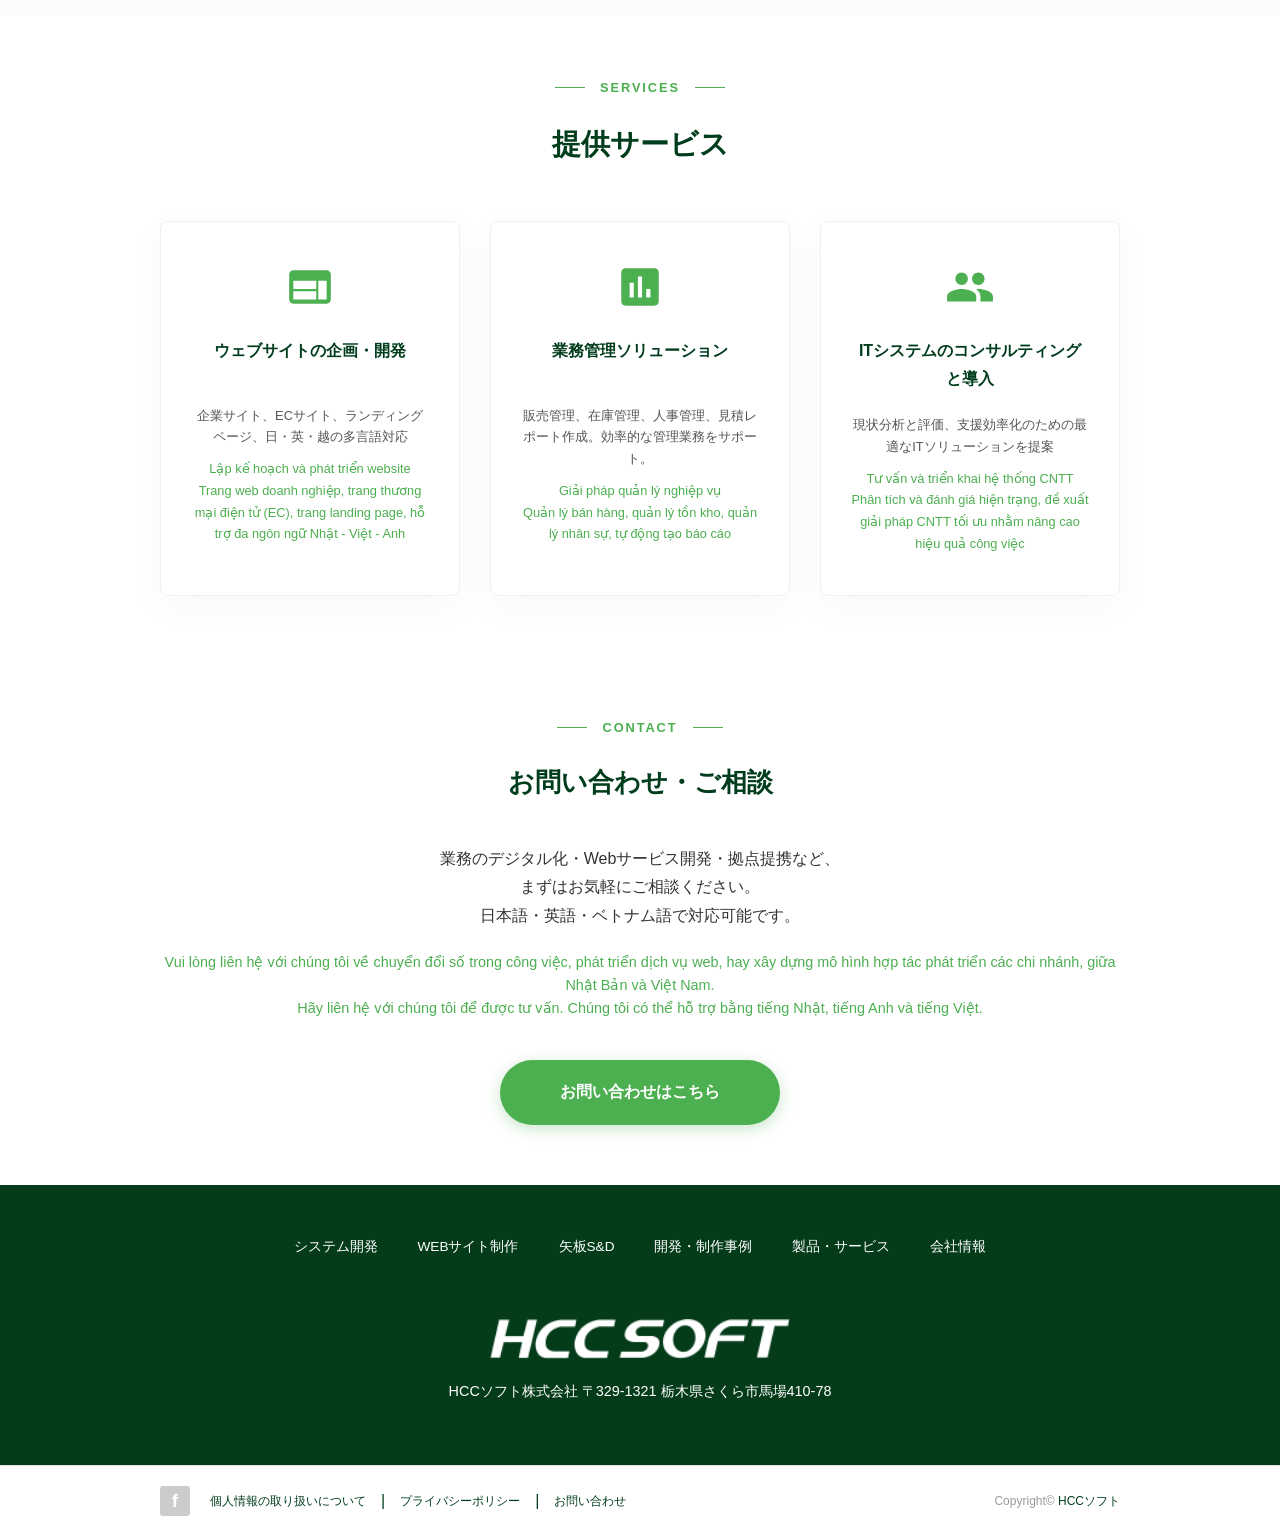
==== commit 5a6f37f6: "Remove outdated screenshot and update text content in index.html for clarity and consistency." ====
--- a/index.html
+++ b/index.html
@@ -27,7 +27,7 @@
                 <ul>
                     <li><a href="https://hcc-soft.com/system/" target="_blank">システム開発</a></li>
                     <li><a href="https://hcc-soft.com/web/" target="_blank">WEBサイト制作</a></li>
-                    <li><a href="https://www.yaita-sdf.com/" target="_blank">先着S&D</a></li>
+                    <li><a href="https://www.yaita-sdf.com/" target="_blank">矢板S&D</a></li>
                     <li><a href="https://hcc-soft.com/works/" target="_blank">開発・制作事例</a></li>
                     <li><a href="https://hcc-soft.com/service/" target="_blank">製品・サービス</a></li>
                     <li><a href="https://hcc-soft.com/news/" target="_blank">お知らせ</a></li>
@@ -74,9 +74,9 @@
                 </div>
                 <div class="hero-description-vn vn-text">
                     <h3 class="highlight">Nâng cao giá trị với một cơ sở phát triển tại Việt Nam</h3>
-                    <p>Chúng tôi cung cấp các hệ thống nghiệp vụ, dịch vụ Web và giải pháp cải thiện nghiệp vụ,</p>
+                    <p>Chúng tôi cung cấp các Hệ thống, Dịch vụ Web và Giải pháp cải thiện nghiệp vụ,</p>
                     <p>với chất lượng Nhật Bản × yếu tố địa phương.</p>
-                    <p>Không phải "triển khai xong là xong" - chúng tôi sẽ đồng hành cùng bạn cho đến khi hệ thống được ổn định.</p>
+                    <p>Không phải "Triển khai xong là xong" - chúng tôi sẽ đồng hành cùng bạn cho đến khi hệ thống hoạt động ổn định.</p>
                 </div>
             </div>
         </section>
@@ -94,7 +94,7 @@
                     <div class="vn-text mt-4">
                         <h3 class="highlight">"Xây dựng những hệ thống xứng đáng nhận được lời cảm ơn"</h3>
                         <p>Điều chúng tôi muốn tạo ra là "những hệ thống có thể được sử dụng lâu dài".</p>
-                        <p>Khi hệ thống thực sự hữu ích trong công việc hằng ngày tại hiện trường, người dùng sẽ tự nhiên thốt lên: "Thật sự đã giúp tôi rất nhiều, cảm ơn nhé."</p>
+                        <p>Khi hệ thống thực sự hữu ích trong công việc hằng ngày, người dùng sẽ tự nhiên thốt lên: "Thật sự đã giúp tôi rất nhiều, xin cảm ơn!"</p>
                         <p>Chính những lời cảm ơn đó mới là tiêu chuẩn toàn cầu và cũng là thước đo cao nhất cho giá trị của hệ thống.</p>
                     </div>
                 </div>
@@ -145,7 +145,7 @@
                         <p>Cozy Skyは、モダンで快適なオフィス空間を用意しており、すぐに仕事に専念できます。</p>
                         <p>緑あふれる共有スペースや上質なラウンジで、毎日の仕事や出会いがいっそう楽しく、もっと心地良くなります。</p>
                         <div class="vn-text mt-3">
-                            <p>Cozy Sky mang đến không gian làm việc hiện đại, đầy đủ tiện nghi, sẵn sàng cho bạn bắt đầu công việc ngay.</p>
+                            <p>Cozy Sky mang đến không gian làm việc hiện đại, đầy đủ tiện nghi, luôn sẵn sàng để bạn bắt đầu công việc.</p>
                             <p>Cùng với khu vực chung sang trọng và xanh mát, Cozy Sky tạo nên môi trường lý tưởng để làm việc, gặp gỡ và truyền cảm hứng mỗi ngày.</p>
                         </div>
                     </div>
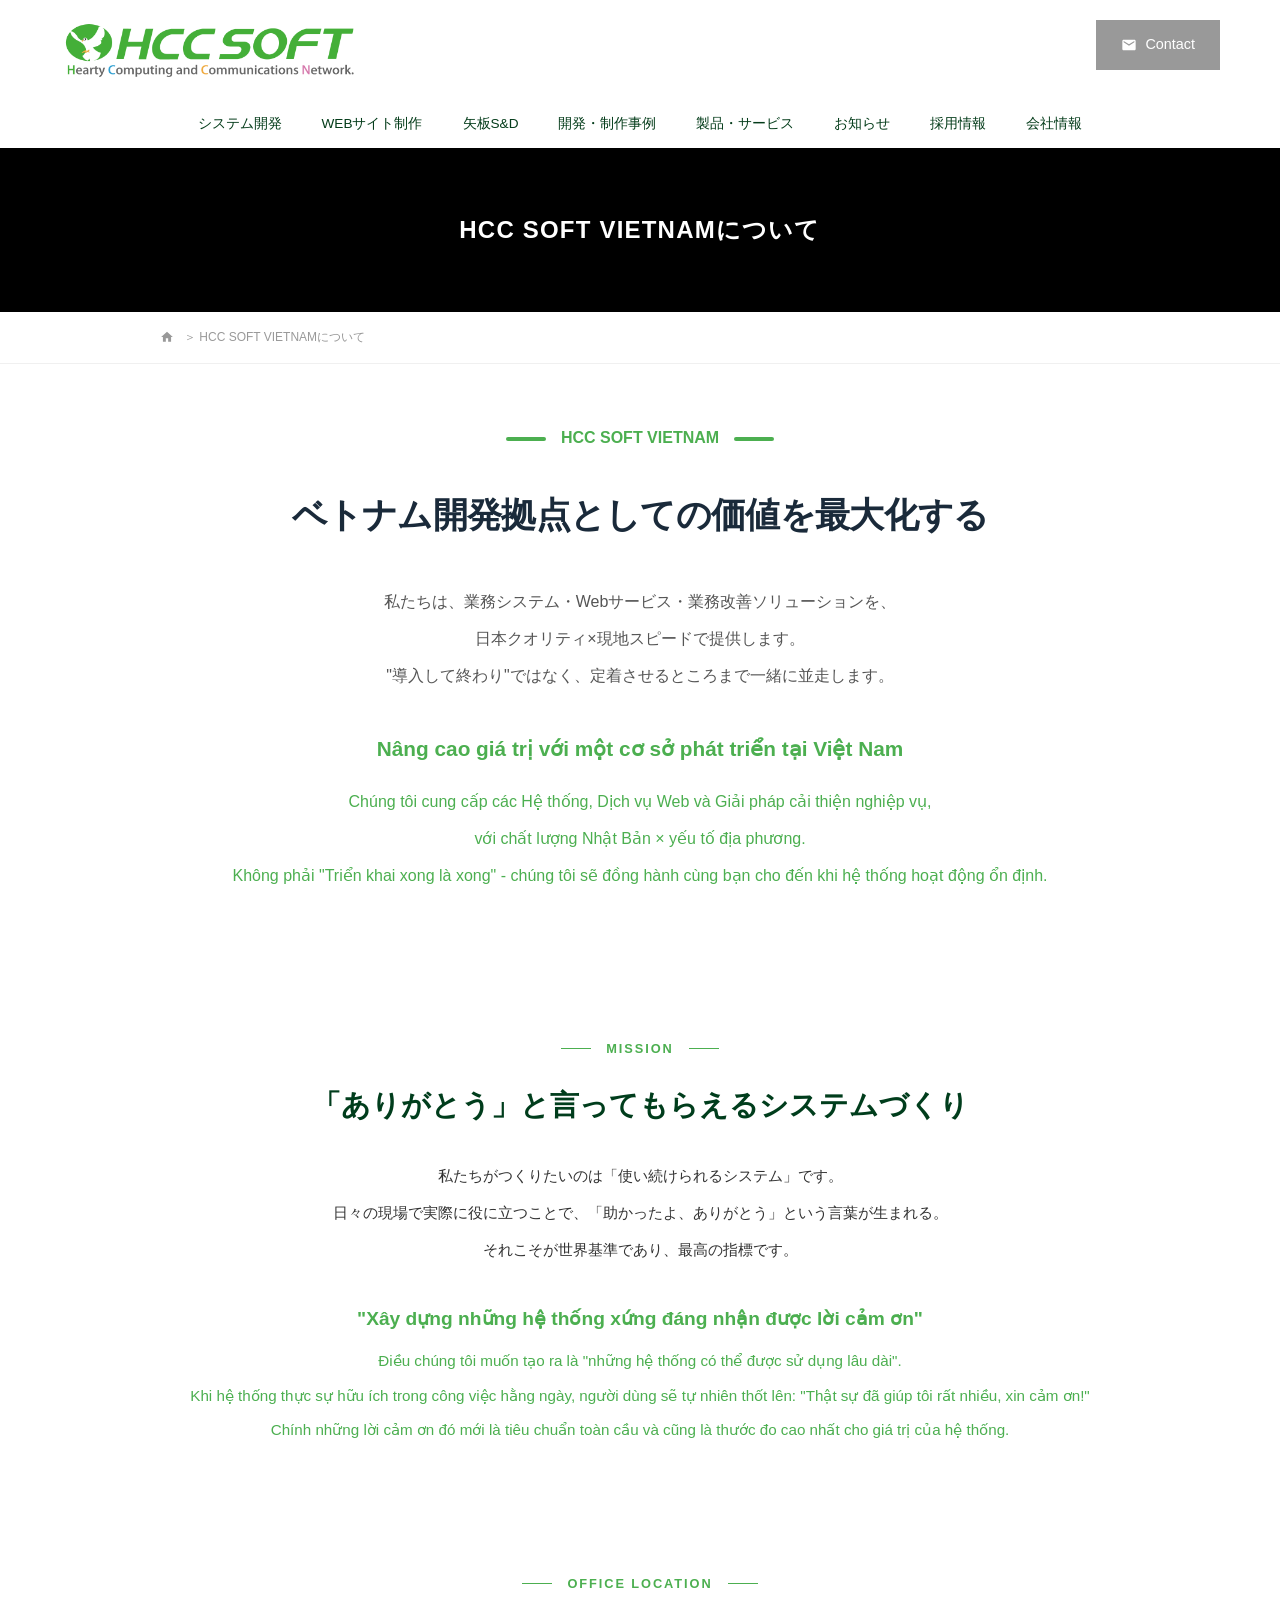
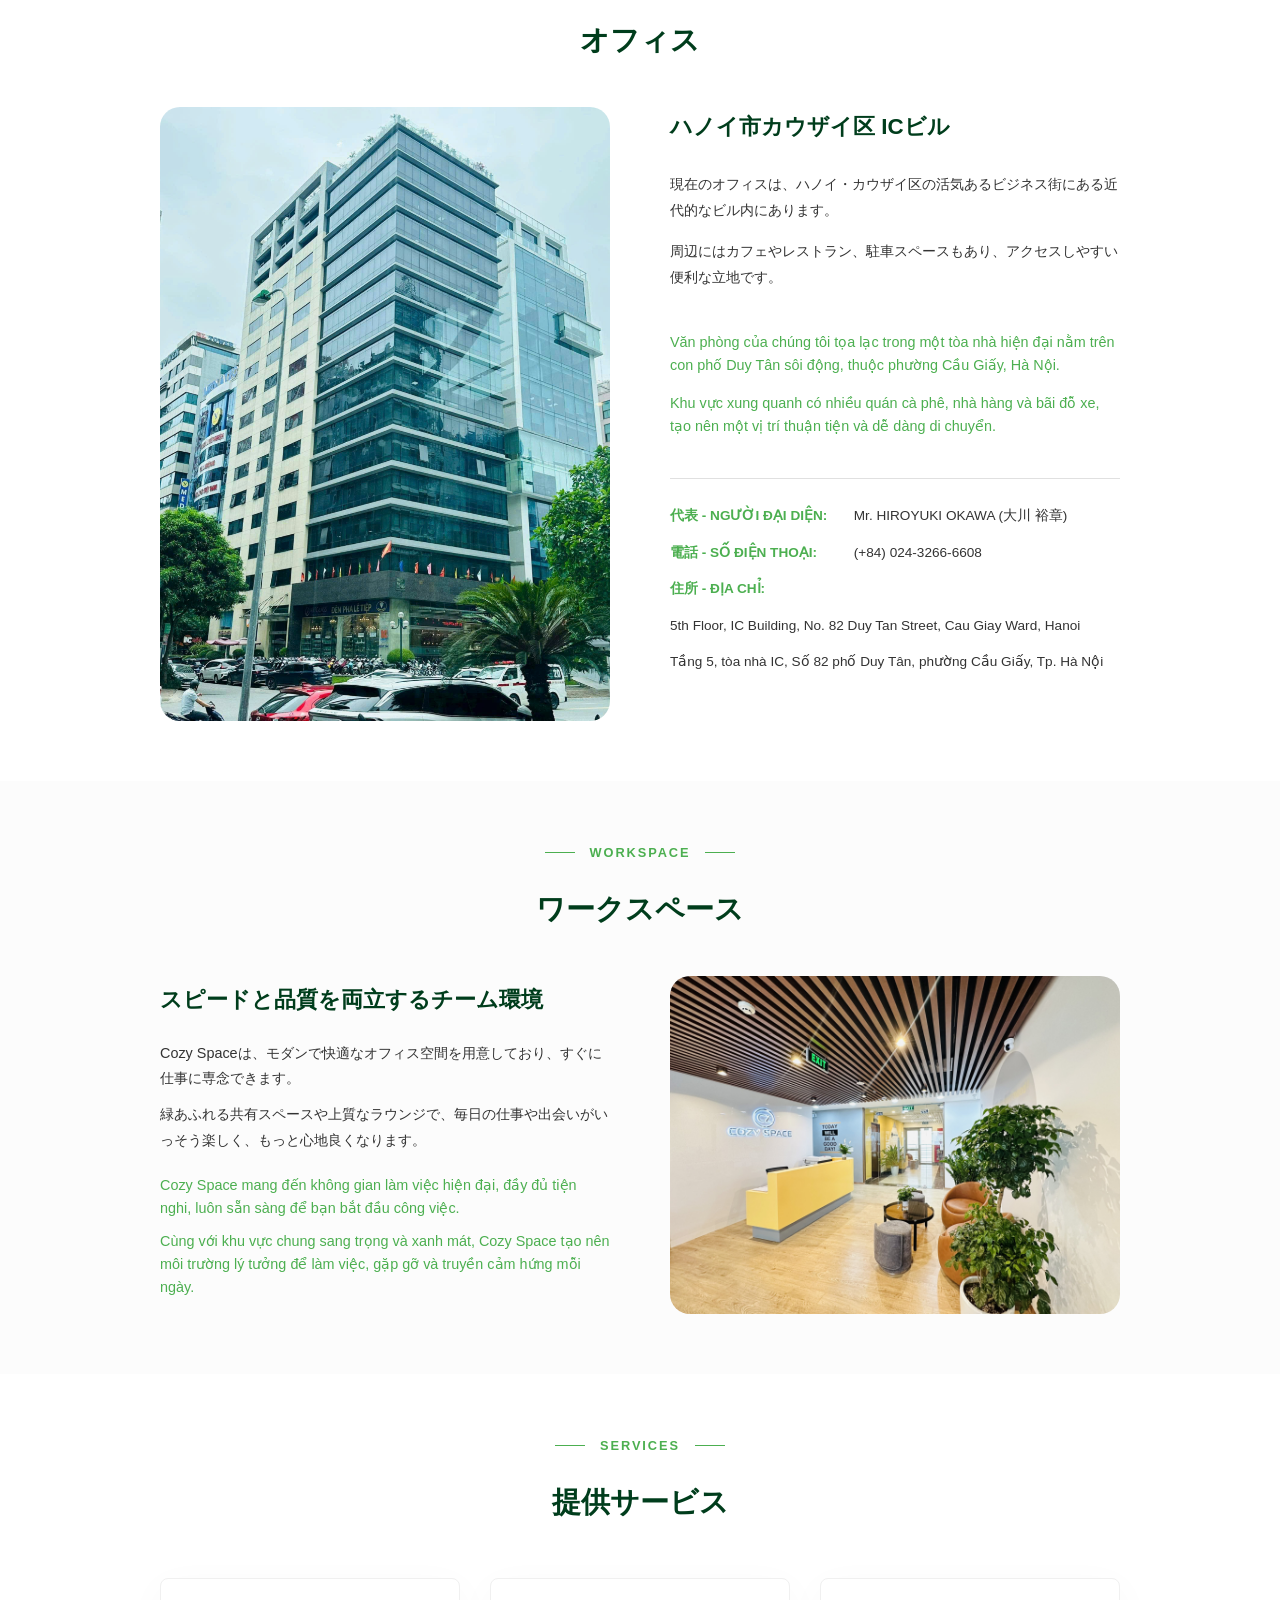
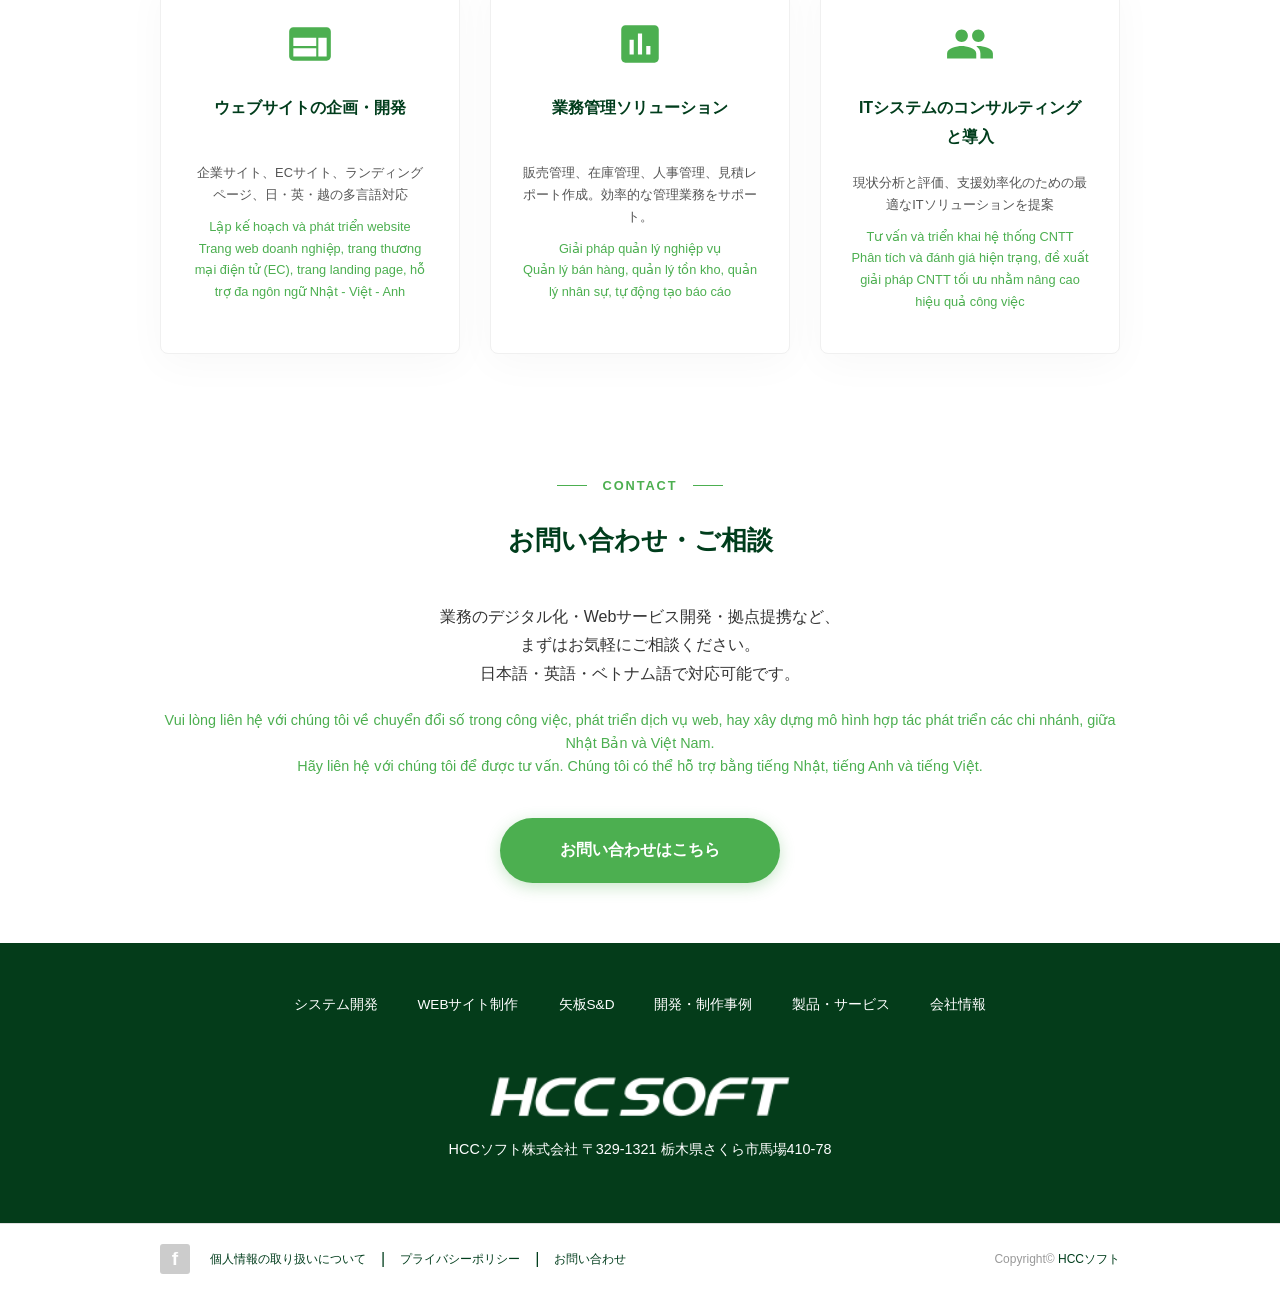
==== commit 12d499a3: "Update office and workspace details in index.html, replacing HL Tower with IC Building and renaming " ====
--- a/index.html
+++ b/index.html
@@ -110,10 +110,10 @@
                 </div>
                 <div class="office-grid">
                     <div class="office-image">
-                        <img src="img/HL-tower-crop.jpg" alt="HL Tower">
+                        <img src="img/IC-building.png" alt="IC Building">
                     </div>
                     <div class="office-info">
-                        <h3>ハノイ市カウザイ区 HLタワー</h3>
+                        <h3>ハノイ市カウザイ区 ICビル</h3>
                         <p>現在のオフィスは、ハノイ・カウザイ区の活気あるビジネス街にある近代的なビル内にあります。</p>
                         <p>周辺にはカフェやレストラン、駐車スペースもあり、アクセスしやすい便利な立地です。</p>
                         
@@ -126,8 +126,8 @@
                             <p><strong class="no-wrap">代表 - NGƯỜI ĐẠI DIỆN:</strong> Mr. HIROYUKI OKAWA (大川 裕章)</p>
                             <p><strong class="no-wrap">電話 - SỐ ĐIỆN THOẠI:</strong> (+84) 024-3266-6608</p>
                             <p><strong>住所 - ĐỊA CHỈ:</strong></p>
-                            <p>9th Floor, HL Tower, No. 6/82 Duy Tan Street, Cau Giay Ward, Hanoi</p>
-                            <p>Tầng 9, tòa nhà HL, Số 6/82 phố Duy Tân, phường Cầu Giấy, Tp. Hà Nội</p>
+                            <p>5th Floor, IC Building, No. 82 Duy Tan Street, Cau Giay Ward, Hanoi</p>
+                            <p>Tầng 5, tòa nhà IC, Số 82 phố Duy Tân, phường Cầu Giấy, Tp. Hà Nội</p>
                         </div>
                     </div>
                 </div>
@@ -142,15 +142,15 @@
                 <div class="workspace-grid">
                     <div class="workspace-desc">
                         <h3>スピードと品質を両立するチーム環境</h3>
-                        <p>Cozy Skyは、モダンで快適なオフィス空間を用意しており、すぐに仕事に専念できます。</p>
+                        <p>Cozy Spaceは、モダンで快適なオフィス空間を用意しており、すぐに仕事に専念できます。</p>
                         <p>緑あふれる共有スペースや上質なラウンジで、毎日の仕事や出会いがいっそう楽しく、もっと心地良くなります。</p>
                         <div class="vn-text mt-3">
-                            <p>Cozy Sky mang đến không gian làm việc hiện đại, đầy đủ tiện nghi, luôn sẵn sàng để bạn bắt đầu công việc.</p>
-                            <p>Cùng với khu vực chung sang trọng và xanh mát, Cozy Sky tạo nên môi trường lý tưởng để làm việc, gặp gỡ và truyền cảm hứng mỗi ngày.</p>
+                            <p>Cozy Space mang đến không gian làm việc hiện đại, đầy đủ tiện nghi, luôn sẵn sàng để bạn bắt đầu công việc.</p>
+                            <p>Cùng với khu vực chung sang trọng và xanh mát, Cozy Space tạo nên môi trường lý tưởng để làm việc, gặp gỡ và truyền cảm hứng mỗi ngày.</p>
                         </div>
                     </div>
                     <div class="workspace-image">
-                        <img src="img/CozySky-LeTan.jpg" alt="Workspace">
+                        <img src="img/CozySpace-LeTan.jpg" alt="Workspace">
                     </div>
                 </div>
             </div>
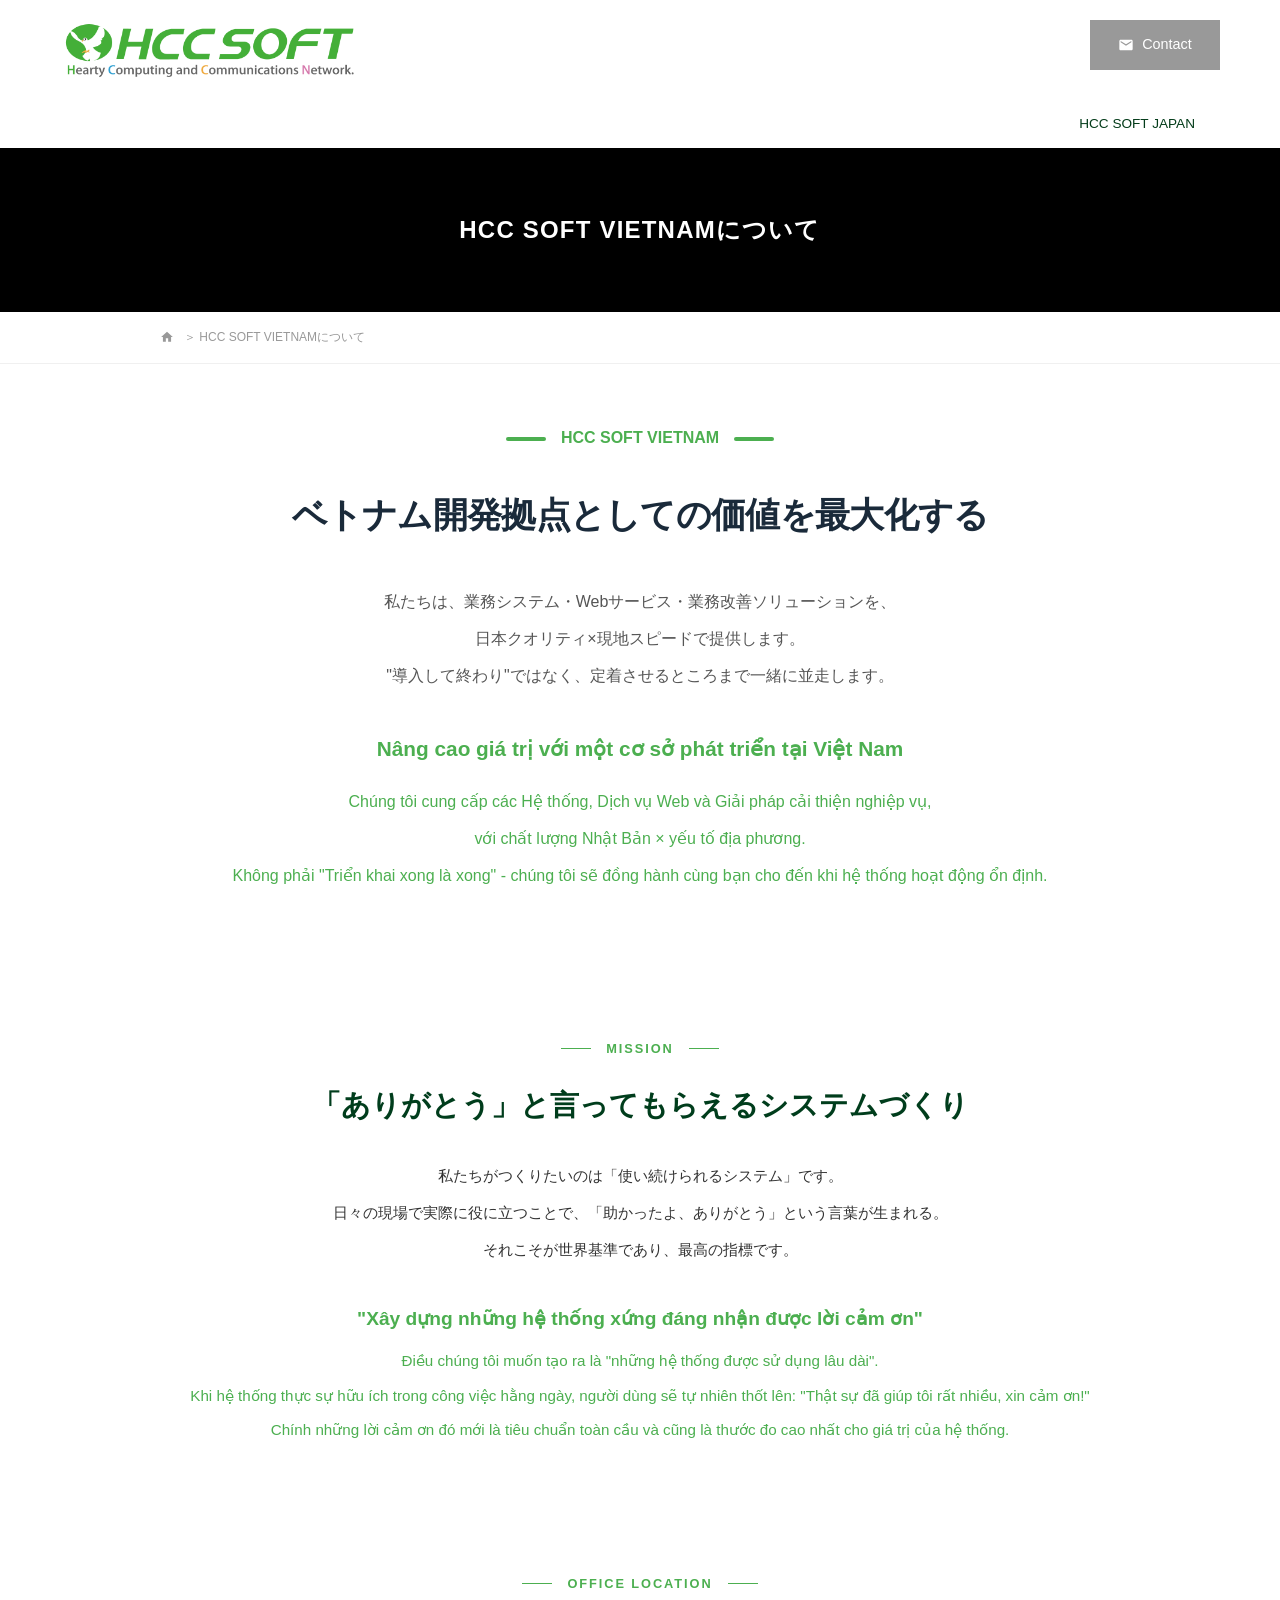
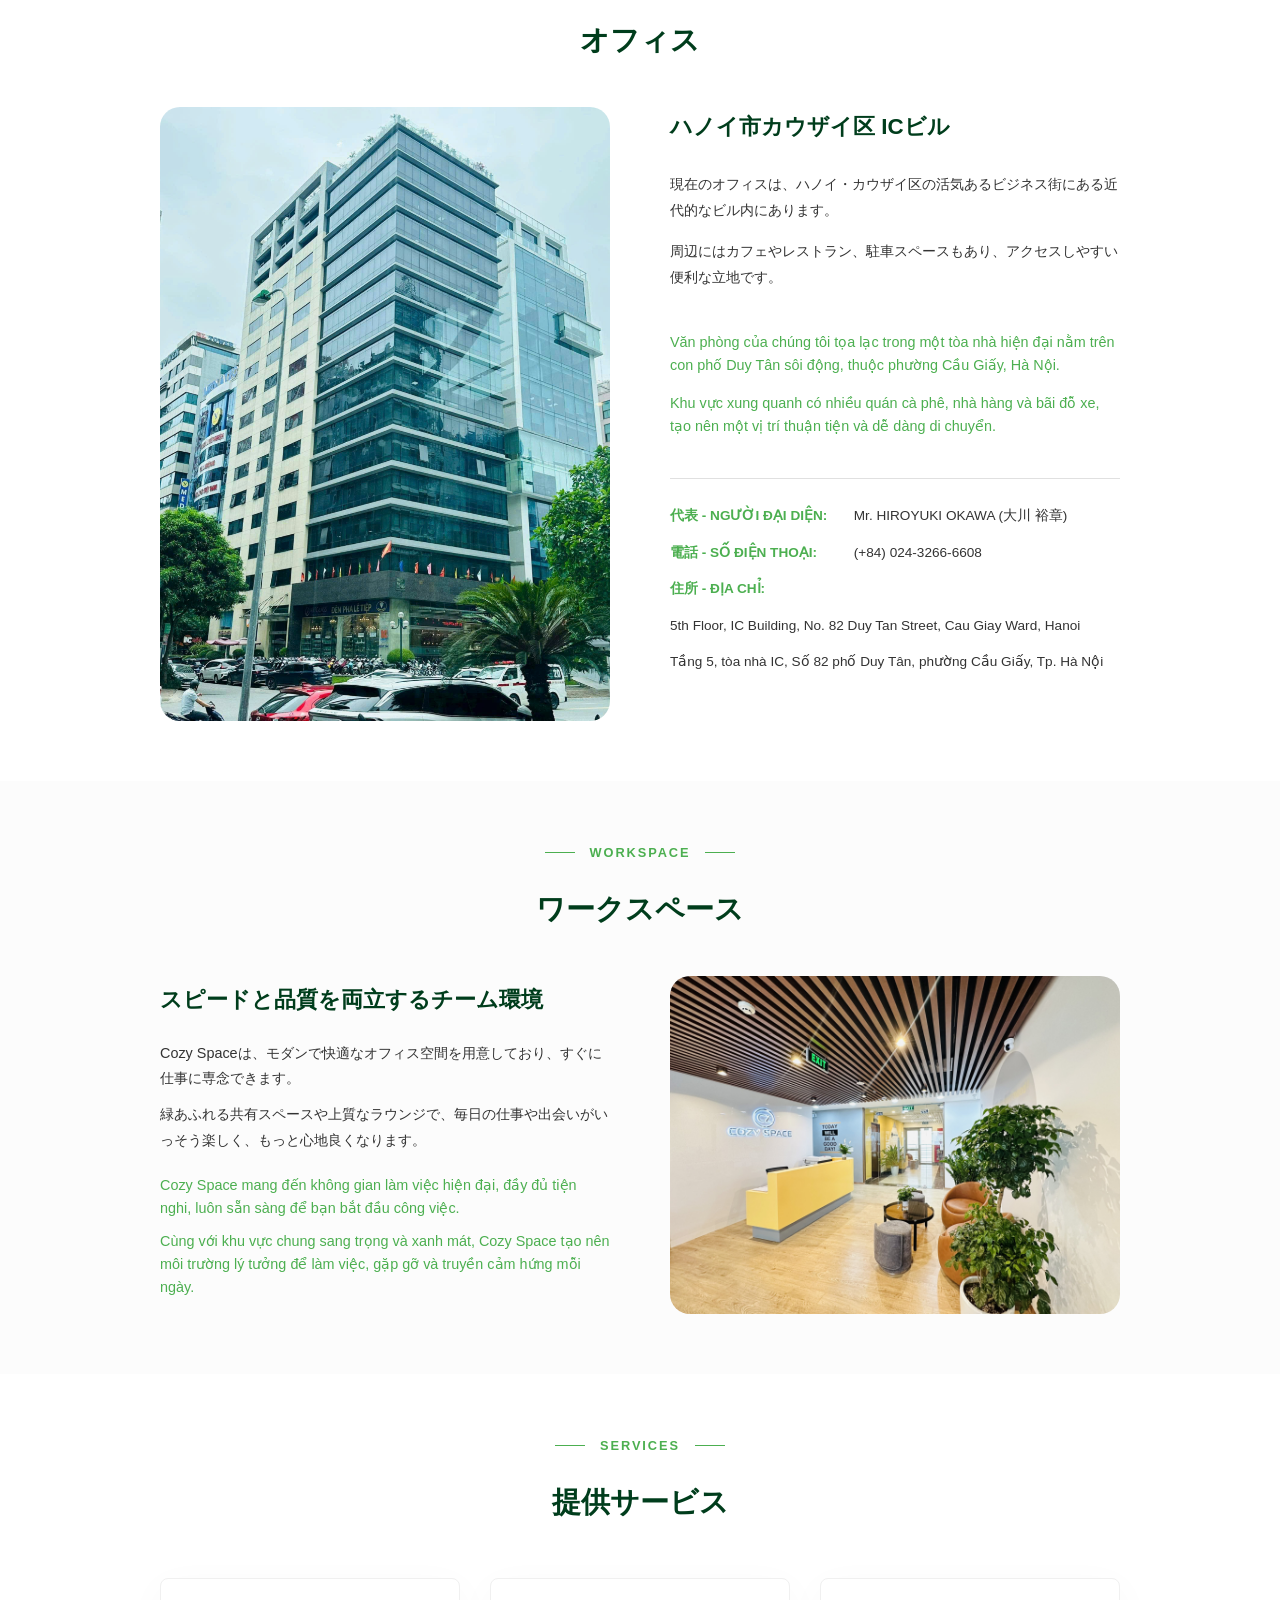
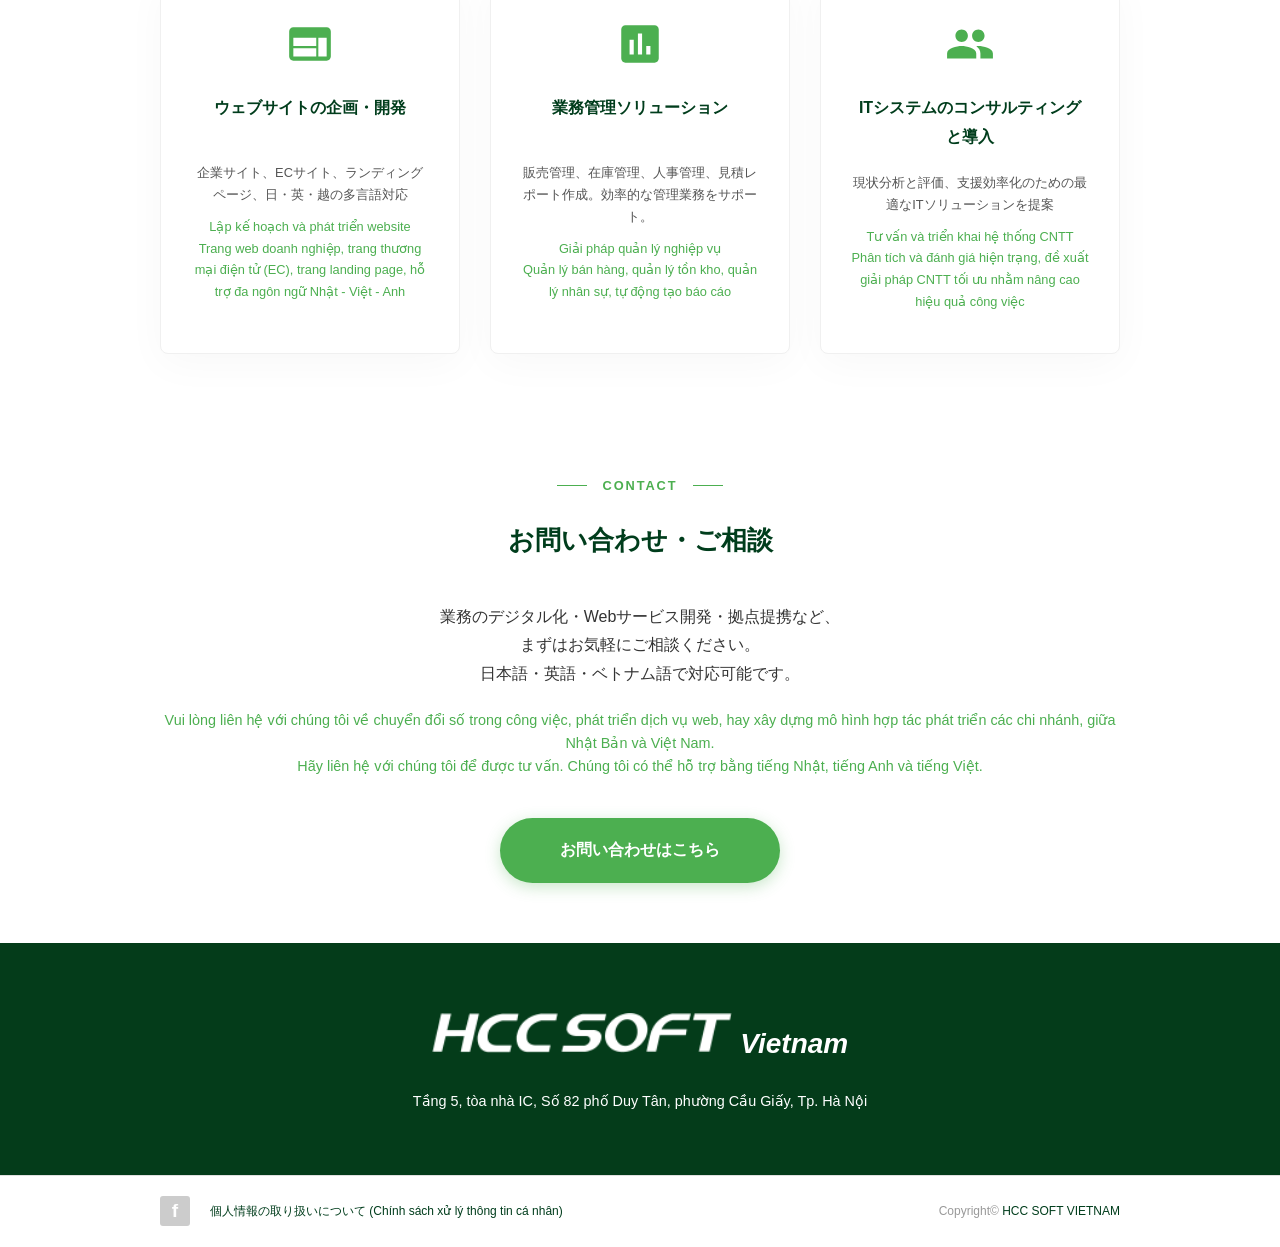
==== commit 4d4f912e: "Refactor navigation and footer content in index.html, update personal information handling text, and" ====
--- a/index.html
+++ b/index.html
@@ -25,14 +25,7 @@
             </div>
             <nav class="nav">
                 <ul>
-                    <li><a href="https://hcc-soft.com/system/" target="_blank">システム開発</a></li>
-                    <li><a href="https://hcc-soft.com/web/" target="_blank">WEBサイト制作</a></li>
-                    <li><a href="https://www.yaita-sdf.com/" target="_blank">矢板S&D</a></li>
-                    <li><a href="https://hcc-soft.com/works/" target="_blank">開発・制作事例</a></li>
-                    <li><a href="https://hcc-soft.com/service/" target="_blank">製品・サービス</a></li>
-                    <li><a href="https://hcc-soft.com/news/" target="_blank">お知らせ</a></li>
-                    <li><a href="https://hcc-soft.com/recruit/" target="_blank">採用情報</a></li>
-                    <li><a href="https://hcc-soft.com/company/" target="_blank">会社情報</a></li>
+                    <li><a href="https://hcc-soft.com/" target="_blank">HCC SOFT JAPAN</a></li>
                 </ul>
             </nav>
         </div>
@@ -93,7 +86,7 @@
                     
                     <div class="vn-text mt-4">
                         <h3 class="highlight">"Xây dựng những hệ thống xứng đáng nhận được lời cảm ơn"</h3>
-                        <p>Điều chúng tôi muốn tạo ra là "những hệ thống có thể được sử dụng lâu dài".</p>
+                        <p>Điều chúng tôi muốn tạo ra là "những hệ thống được sử dụng lâu dài".</p>
                         <p>Khi hệ thống thực sự hữu ích trong công việc hằng ngày, người dùng sẽ tự nhiên thốt lên: "Thật sự đã giúp tôi rất nhiều, xin cảm ơn!"</p>
                         <p>Chính những lời cảm ơn đó mới là tiêu chuẩn toàn cầu và cũng là thước đo cao nhất cho giá trị của hệ thống.</p>
                     </div>
@@ -225,21 +218,13 @@
         <div class="footer-top">
             <div class="container">
                 <div class="footer-nav">
-                    <ul>
-                        <li><a href="https://hcc-soft.com/system/" target="_blank">システム開発</a></li>
-                        <li><a href="https://hcc-soft.com/web/" target="_blank">WEBサイト制作</a></li>
-                        <li><a href="https://www.yaita-sdf.com/" target="_blank">矢板S&D</a></li>
-                        <li><a href="https://hcc-soft.com/works/" target="_blank">開発・制作事例</a></li>
-                        <li><a href="https://hcc-soft.com/service/" target="_blank">製品・サービス</a></li>
-                        <li><a href="https://hcc-soft.com/company/" target="_blank">会社情報</a></li>
-                    </ul>
                 </div>
                 <div class="footer-main">
                     <div class="footer-logo">
-                        <img src="img/hccsoft-text.png" alt="HCC SOFT">
+                        <img src="img/hccsoft-text.png" alt="HCC SOFT"><span class="footer-logo-suffix">Vietnam</span>
                     </div>
                     <div class="footer-address">
-                        <p>HCCソフト株式会社 〒329-1321 栃木県さくら市馬場410-78</p>
+                        <p>Tầng 5, tòa nhà IC, Số 82 phố Duy Tân, phường Cầu Giấy, Tp. Hà Nội</p>
                     </div>
                 </div>
             </div>
@@ -251,14 +236,10 @@
                         <a href="https://www.facebook.com/HCC-SOFT-224533360907397/" target="_blank" class="fb-icon">f</a>
                     </div>
                     <div class="footer-bottom-links">
-                        <a href="https://hcc-soft.com/personal-info/" target="_blank">個人情報の取り扱いについて</a>
-                        <span class="separator">|</span>
-                        <a href="https://hcc-soft.com/privacy-policy/" target="_blank">プライバシーポリシー</a>
-                        <span class="separator">|</span>
-                        <a href="https://hcc-soft.com/contact/" target="_blank">お問い合わせ</a>
+                        <a href="personal-info.html">個人情報の取り扱いについて (Chính sách xử lý thông tin cá nhân)</a>
                     </div>
                     <div class="footer-copyright">
-                        <span>Copyright© <a href="#">HCCソフト</a></span>
+                        <span>Copyright© <a href="#">HCC SOFT VIETNAM</a></span>
                     </div>
                 </div>
             </div>
--- a/css/style.css
+++ b/css/style.css
@@ -122,6 +122,8 @@
     background: #999; /* Màu xám theo hình mẫu */
     color: var(--white);
     padding: 12px 25px;
+    min-width: 130px;
+    justify-content: center;
     text-decoration: none;
     font-size: 0.9rem;
     display: flex;
@@ -138,7 +140,7 @@
 
 .nav ul {
     display: flex;
-    justify-content: center;
+    justify-content: flex-end;
     list-style: none;
     padding: 0;
 }
@@ -152,7 +154,9 @@
     color: var(--footer-bg);
     font-size: 0.85rem;
     font-weight: 500;
-    padding: 12px 20px;
+    padding: 12px 25px;
+    min-width: 130px;
+    text-align: center;
     display: block;
     transition: all 0.3s ease;
 }
@@ -453,6 +457,139 @@
     box-shadow: 0 6px 20px rgba(76, 175, 80, 0.4);
 }
 
+/* Policy / Personal info page */
+.content-section.policy-page {
+    padding: 50px 0 70px;
+}
+
+.policy-page .policy-intro {
+    text-align: center;
+    font-size: 0.9rem;
+    color: #555;
+    margin-bottom: 40px;
+    line-height: 1.7;
+}
+
+.policy-page .policy-intro-ja {
+    display: block;
+    margin-top: 6px;
+    font-size: 0.85rem;
+    color: #777;
+}
+
+.policy-section {
+    margin-bottom: 55px;
+}
+
+.policy-section:last-child {
+    margin-bottom: 0;
+}
+
+.policy-section-head {
+    display: flex;
+    flex-direction: column;
+    align-items: center;
+    justify-content: center;
+    gap: 12px;
+    margin-bottom: 24px;
+    text-align: center;
+}
+
+.policy-section-head .section-title {
+    margin-bottom: 0;
+    text-align: center;
+}
+
+.policy-section-tag {
+    color: var(--primary-color);
+    font-size: 0.85rem;
+    font-weight: 600;
+    letter-spacing: 0.05em;
+    white-space: nowrap;
+    display: inline-flex;
+    align-items: center;
+    gap: 12px;
+}
+
+.policy-section-tag::before,
+.policy-section-tag::after {
+    content: "";
+    width: 24px;
+    height: 1px;
+    background-color: var(--primary-color);
+}
+
+.policy-page .section-title {
+    font-size: 1.5rem;
+    color: var(--dark-green);
+    margin-bottom: 0;
+    font-weight: 600;
+}
+
+.policy-lead {
+    font-size: 0.95rem;
+    line-height: 1.75;
+    margin-bottom: 14px;
+    color: #333;
+}
+
+.policy-lang-block {
+    margin-top: 28px;
+    padding: 24px 0;
+    border-top: 1px solid #e8e8e8;
+}
+
+.policy-lang-block:first-of-type {
+    border-top: none;
+    padding-top: 0;
+}
+
+.policy-lang-label {
+    font-size: 1rem;
+    font-weight: 600;
+    color: var(--primary-color);
+    margin-bottom: 16px;
+}
+
+.policy-lang-block .policy-lang-label {
+    color: var(--dark-green);
+}
+
+.policy-lang-block.vn-text .policy-lang-label {
+    color: var(--primary-color);
+}
+
+.policy-list {
+    margin: 0;
+    padding: 0;
+    list-style: none;
+}
+
+.policy-list dt {
+    font-weight: 600;
+    font-size: 0.9rem;
+    color: #2a2a2a;
+    margin-top: 18px;
+    margin-bottom: 6px;
+}
+
+.policy-list dt:first-child {
+    margin-top: 0;
+}
+
+.policy-list dd {
+    margin: 0 0 0 0;
+    padding: 0 0 12px 0;
+    font-size: 0.9rem;
+    line-height: 1.65;
+    color: #444;
+}
+
+.policy-lang-block.vn-text .policy-list dt,
+.policy-lang-block.vn-text .policy-list dd {
+    color: inherit;
+}
+
 /* Footer */
 .footer {
     width: 100%;
@@ -465,7 +602,7 @@
 }
 
 .footer-nav {
-    margin-bottom: 50px;
+    margin-bottom: 30px;
 }
 
 .footer-nav ul {
@@ -500,12 +637,20 @@
 .footer-logo {
     display: flex;
     justify-content: center;
-    align-items: center;
+    align-items: baseline;
 }
 
 .footer-logo img {
     height: 40px;
     width: auto;
+}
+
+.footer-logo-suffix {
+    margin-left: 8px;
+    font-size: 1.75rem;
+    font-weight: 600;
+    font-style: italic;
+    white-space: nowrap;
 }
 
 .footer-address {
